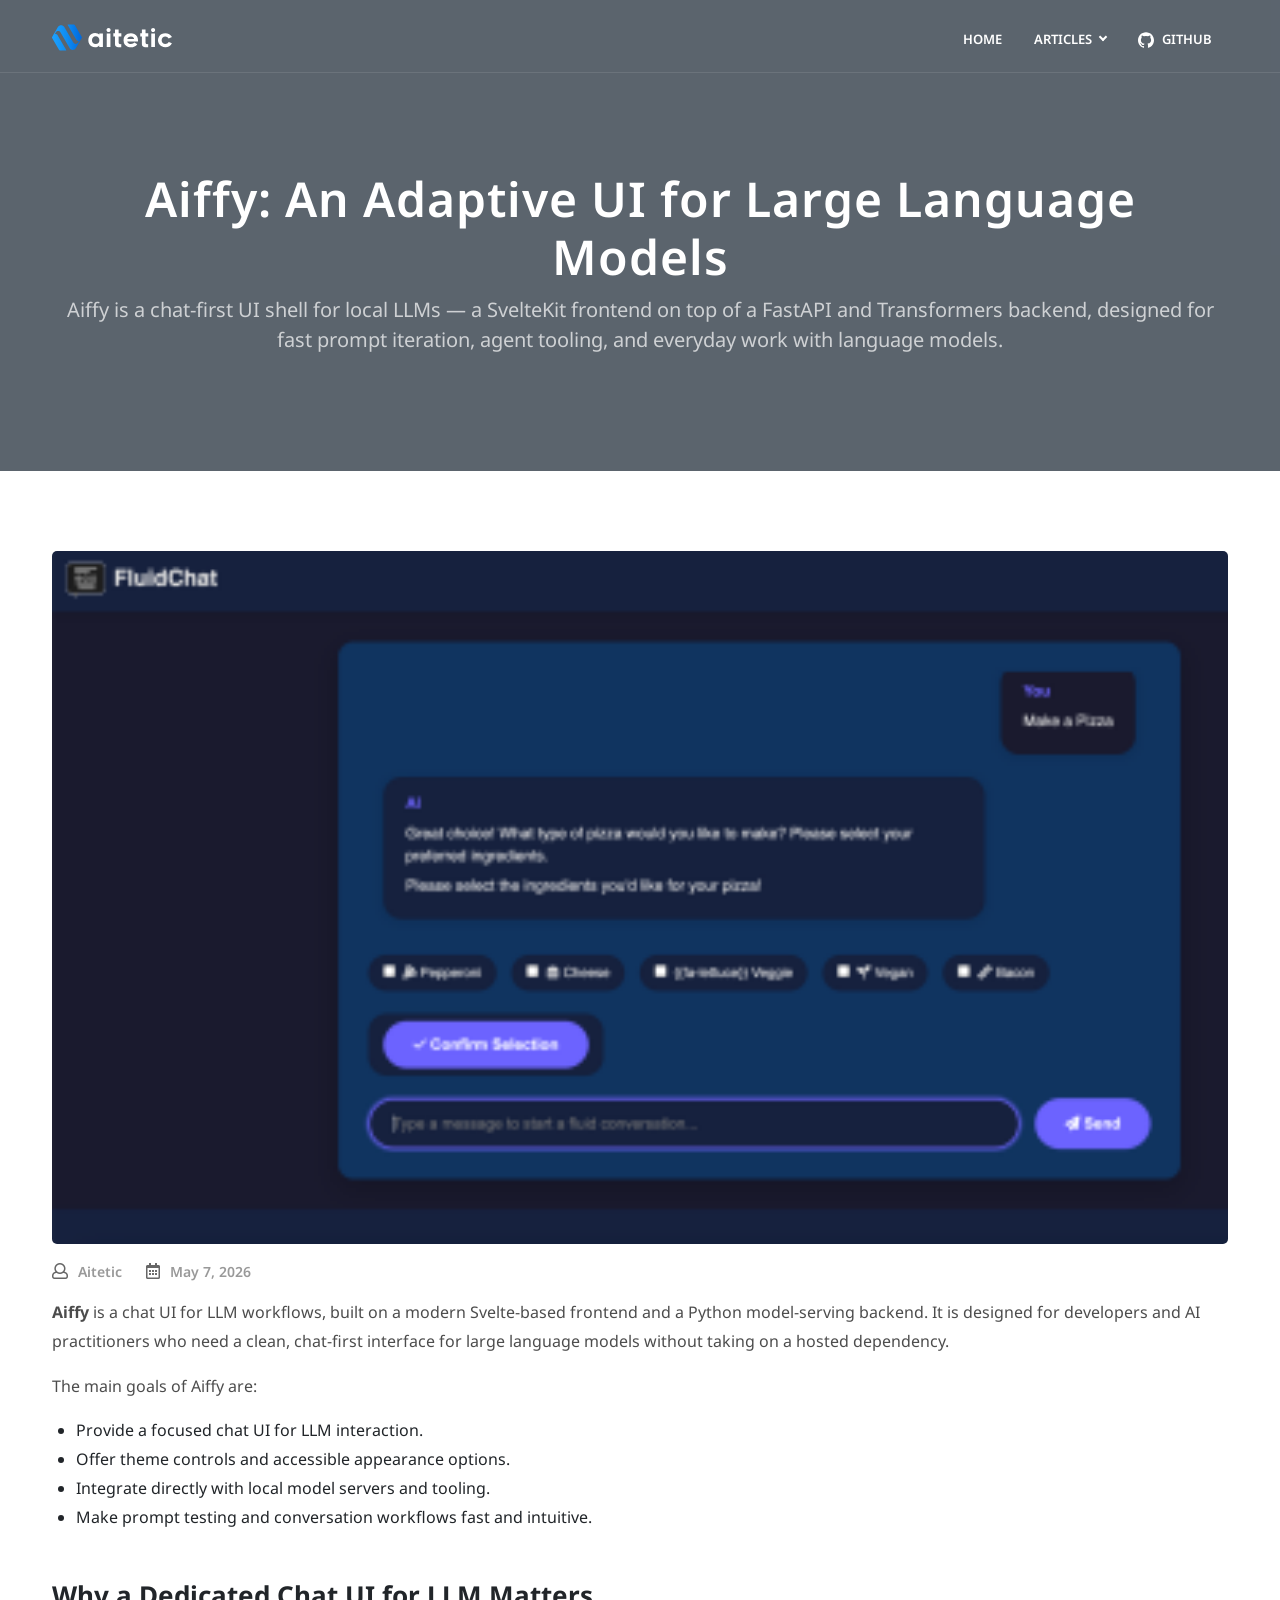
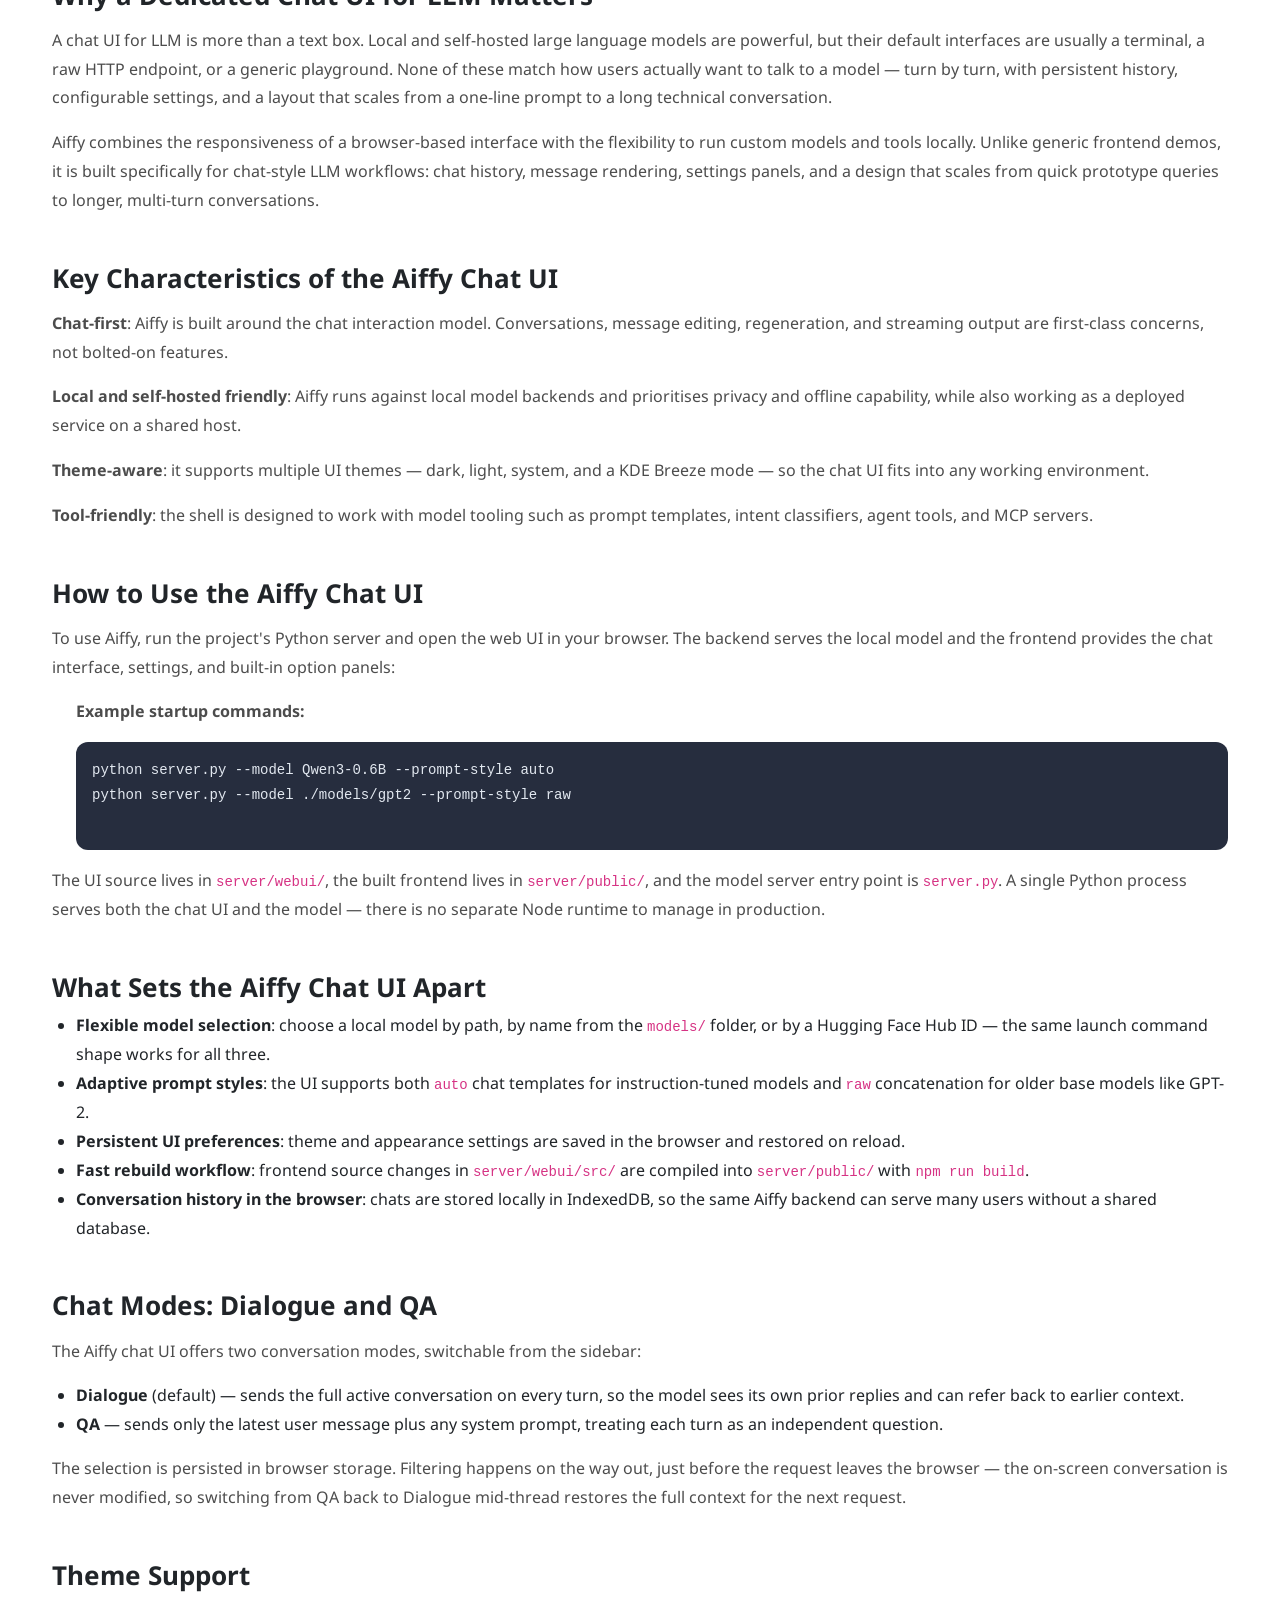
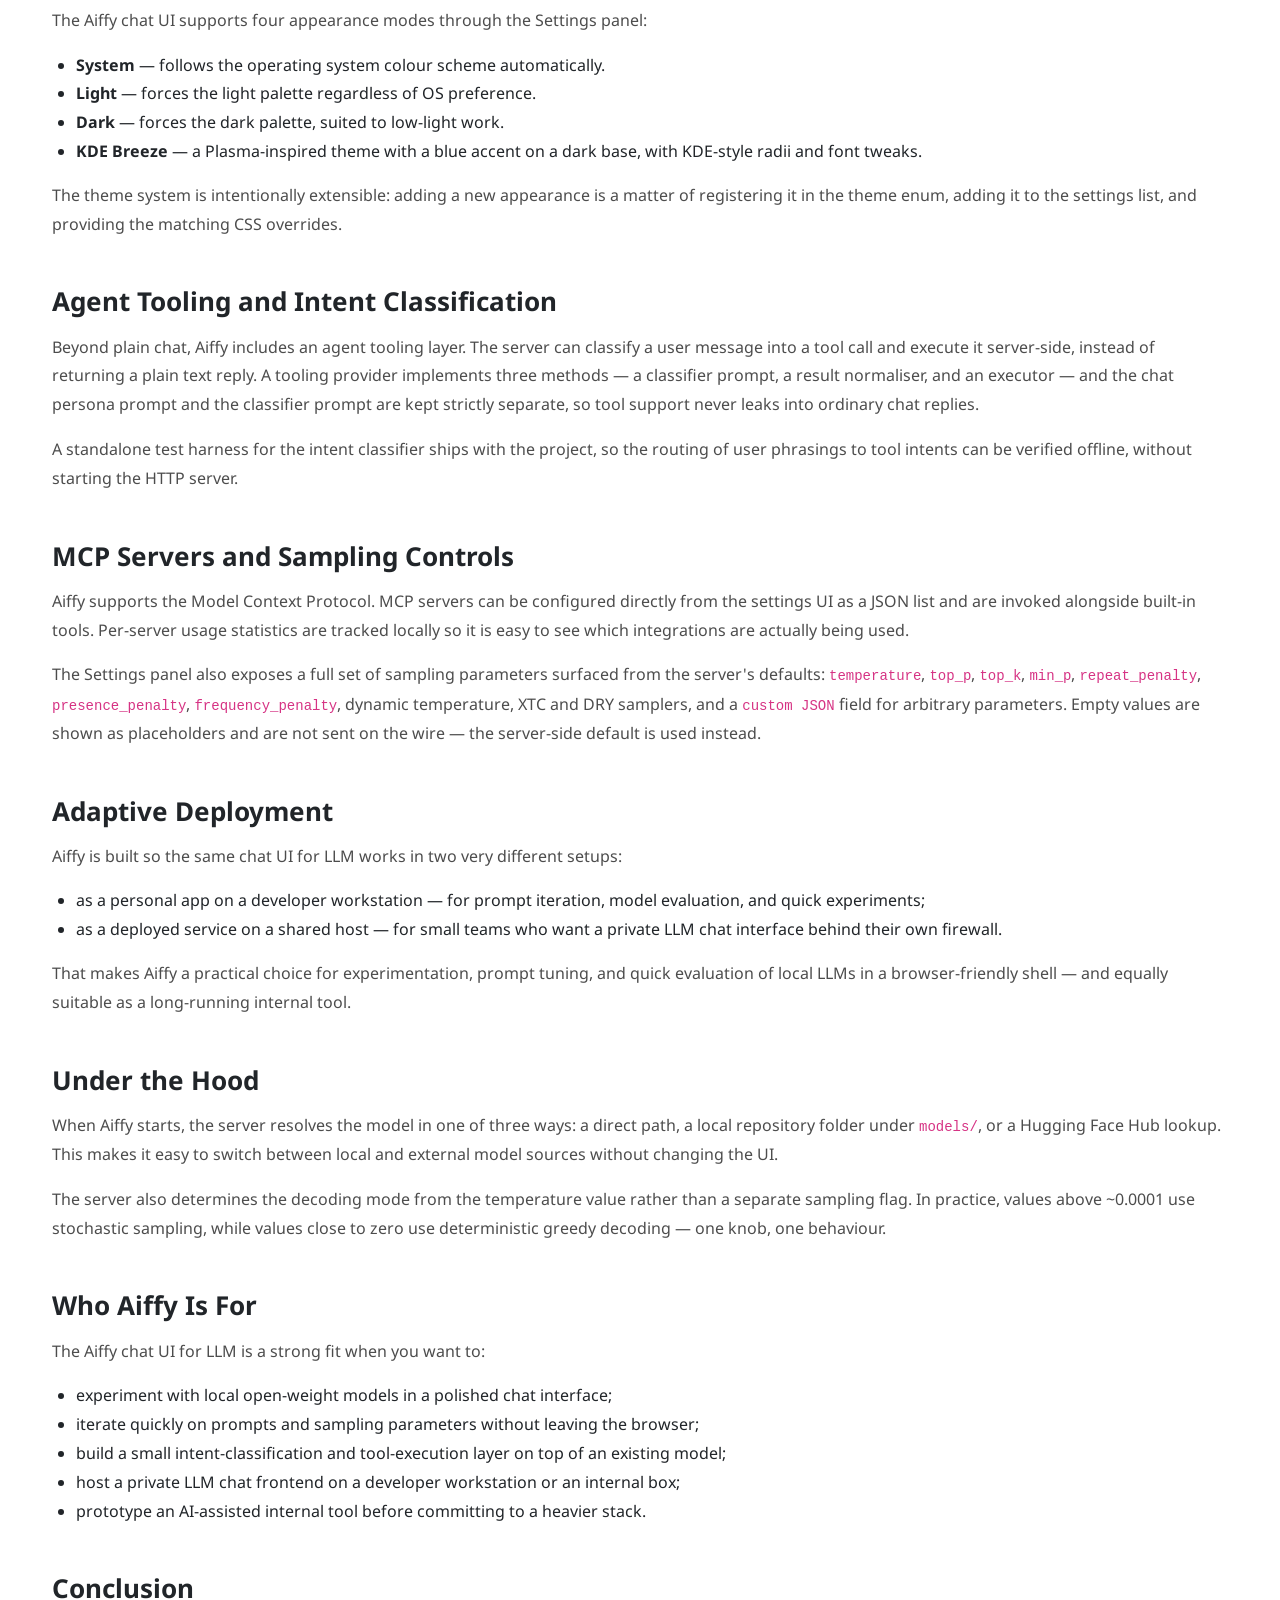
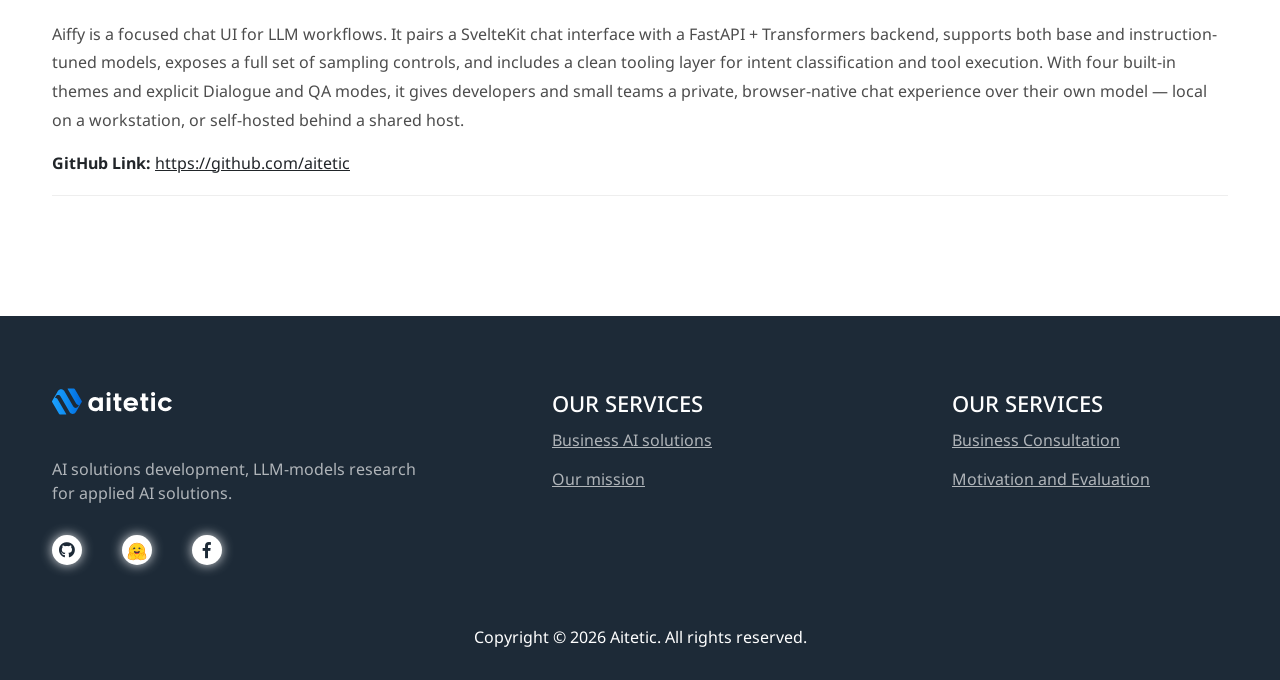
==== aiffy-chat-ui-for-llm.html @ 7050180c "aiffy-chat-ui-for-llm bulk update for initial commit" ====
<!DOCTYPE html>
<html lang="en">
<head>

    <title>Aiffy: an adaptive UI for Large Language Models</title>
    <meta name="description" content="Aiffy is an adaptive UI shell for large language models — runs locally or as a deployed server, with a chat-first interface, multi-theme appearance, QA and Dialogue modes, agent tooling, and a FastAPI + Transformers backend.">

    <meta name="keywords" content="Aiffy, UI for LLMs, adaptive LLM UI, local LLM UI, self-hosted LLM UI, chat interface, open-source LLM UI, FastAPI LLM server, Transformers UI, agent tooling, MCP, KDE Breeze theme">

    <meta property="og:title" content="Aiffy: an adaptive UI for Large Language Models">
    <meta property="og:description" content="Aiffy is an adaptive UI shell for LLMs — runs locally on a workstation or as a deployed server, with a chat-first interface, agent tooling, multiple themes, QA / Dialogue modes, and a Python backend built on FastAPI and Transformers.">

    <meta name="google-site-verification" content="MCUg1m7fBbGFgcnHiz0u5Wgkmu6W4vbdClvsDqYg6J0" />

    <link rel="canonical" href="https://aitetic.com/aiffy-chat-ui-for-llm.html" />

    <meta charset="UTF-8">
    <link rel="shortcut icon" href="favicon.ico"/>
    <meta name="viewport" content="width=device-width, initial-scale=1, maximum-scale=1">

    <link rel="icon" href="img/logo/aitetic-logo-min.svg" type="image/svg+xml">

    <!-- Bootstrap-5.3.8 -->
    <link rel="stylesheet" type="text/css" href="assets/dist/css/bootstrap.min.css">
    <!-- Font-Awesome -->
    <link rel="stylesheet" type="text/css" href="css/fontawesome-all.css">
    <!-- Slider -->
    <link rel="stylesheet" type="text/css" href="css/swiper.min.css">
    <link rel="stylesheet" type="text/css" href="css/slider.css">
    <!--Navigation Menu CSS-->
    <link rel="stylesheet" type="text/css" href="css/navigation.css">

    <!-- Main Styles -->
    <link rel="stylesheet" type="text/css" href="css/default.css">
    <link rel="stylesheet" type="text/css" href="css/styles.css">

    <!-- Structured data: Article -->
    <script type="application/ld+json">
    {
      "@context": "https://schema.org",
      "@type": "TechArticle",
      "headline": "Aiffy: chat UI for LLM",
      "description": "Aiffy is a chat UI for LLM workflows — a polished, browser-based chat interface for local and self-hosted large language models, with theme controls, agent tooling, and a built-in FastAPI + Transformers backend.",
      "image": "https://aitetic.com/images/ui-for-llms-overview.png",
      "author": {
        "@type": "Organization",
        "name": "Aitetic",
        "url": "https://aitetic.com/"
      },
      "publisher": {
        "@type": "Organization",
        "name": "Aitetic",
        "logo": {
          "@type": "ImageObject",
          "url": "https://aitetic.com/img/logo/aitetic-logo.svg"
        }
      },
      "datePublished": "2026-05-07",
      "dateModified": "2026-05-07",
      "mainEntityOfPage": {
        "@type": "WebPage",
        "@id": "https://aitetic.com/aiffy-chat-ui-for-llm.html"
      },
      "keywords": "Aiffy, chat UI for LLM, LLM chat interface, UI for large language models, local LLM UI, self-hosted LLM UI"
    }
    </script>
</head>
<body>


<!-- Navbar START -->
<header id="nav-transparent">
    <div>
        <nav id="navigation4" class="container navigation">
            <div class="nav-header">
                <a class="nav-brand" href="/">
                    <img src="img/logo/aitetic-logo.svg" alt="Aitetic logo" class="main-logo" id="light_logo" title="aitetic">
                    <img src="img/logo/aitetic-logo-inversed.svg" alt="Aitetic logo" class="main-logo" id="main_logo" title="aitetic">
                </a>
                <div class="nav-toggle"></div>
            </div>
            <div class="nav-menus-wrapper">
                <ul class="nav-menu align-to-right">
                    <li><a href="/" class="nav-link">Home</a></li>
                    <li><a href="#">Articles</a>
                        <ul class="nav-dropdown">
                            <li><a href="/blog.html">ML Blog</a></li>
                        </ul>
                    </li>
                    <li><a href="https://github.com/aitetic" target="_blank" rel="noopener noreferrer">
                        <svg xmlns="http://www.w3.org/2000/svg" class="me-2 align-middle" viewBox="0 0 512 499.36" role="img" height="16" width="16" aria-label="GitHub icon">
                    	<path fill="currentColor" fill-rule="evenodd" d="M256 0C114.64 0 0 114.61 0 256c0 113.09 73.34 209 175.08 242.9 12.8 2.35 17.47-5.56 17.47-12.34 0-6.08-.22-22.18-.35-43.54-71.2 15.49-86.2-34.34-86.2-34.34-11.64-29.57-28.42-37.45-28.42-37.45-23.27-15.84 1.73-15.55 1.73-15.55 25.69 1.81 39.21 26.38 39.21 26.38 22.84 39.12 59.92 27.82 74.5 21.27 2.33-16.54 8.94-27.82 16.25-34.22-56.84-6.43-116.6-28.43-116.6-126.49 0-27.95 10-50.8 26.35-68.69-2.63-6.48-11.42-32.5 2.51-67.75 0 0 21.49-6.88 70.4 26.24a242.65 242.65 0 0 1 128.18 0c48.87-33.13 70.33-26.24 70.33-26.24 14 35.25 5.18 61.27 2.55 67.75 16.41 17.9 26.31 40.75 26.31 68.69 0 98.35-59.85 120-116.88 126.32 9.19 7.9 17.38 23.53 17.38 47.41 0 34.22-.31 61.83-.31 70.23 0 6.85 4.61 14.81 17.6 12.31C438.72 464.97 512 369.08 512 256.02 512 114.62 397.37 0 256 0z">
                      	</path>
                        </svg>GitHub</a></li>
                </ul>
            </div>
        </nav>
    </div>
</header>
<!-- Navbar END -->

<!-- Page Title START -->
<div class="page-title-section">
    <div class="black-overlay-70"></div>
    <div class="container">
        <h1>Aiffy: An Adaptive UI for Large Language Models</h1>
        <p>Aiffy is a chat-first UI shell for local LLMs — a SvelteKit frontend on top of a FastAPI and Transformers backend, designed for fast prompt iteration, agent tooling, and everyday work with language models.</p>
    </div>
</div>
<!-- Page Title END -->

<!-- Blog Post START -->
<div class="section-wrapper">
    <div class="container">

        <article class="blog-post pr-lg-4 pr-0">
            <img src="images/ui-for-llms-overview-small.png" alt="Aiffy chat UI for LLM — overview screenshot" class="mb-15">
            <ul class="blog-post-info ps-0">
                <li><i class="far fa-user"></i><span title="Aitetic">Aitetic</span></li>
                <li><i class="far fa-calendar-alt"></i><span>May 7, 2026</span></li>
            </ul>

            <p><strong>Aiffy</strong> is a chat UI for LLM workflows, built on a modern Svelte-based frontend and a Python model-serving backend. It is designed for developers and AI practitioners who need a clean, chat-first interface for large language models without taking on a hosted dependency.</p>

            <p>The main goals of Aiffy are:</p>
            <ul class="article-list">
                <li>Provide a focused chat UI for LLM interaction.</li>
                <li>Offer theme controls and accessible appearance options.</li>
                <li>Integrate directly with local model servers and tooling.</li>
                <li>Make prompt testing and conversation workflows fast and intuitive.</li>
            </ul>


            <h2 class="fw-bold mt-5" style="font-size: 26px;">Why a Dedicated Chat UI for LLM Matters</h2>

            <p>A chat UI for LLM is more than a text box. Local and self-hosted large language models are powerful, but their default interfaces are usually a terminal, a raw HTTP endpoint, or a generic playground. None of these match how users actually want to talk to a model — turn by turn, with persistent history, configurable settings, and a layout that scales from a one-line prompt to a long technical conversation.</p>

            <p>Aiffy combines the responsiveness of a browser-based interface with the flexibility to run custom models and tools locally. Unlike generic frontend demos, it is built specifically for chat-style LLM workflows: chat history, message rendering, settings panels, and a design that scales from quick prototype queries to longer, multi-turn conversations.</p>


            <h2 class="fw-bold mt-5" style="font-size: 26px;">Key Characteristics of the Aiffy Chat UI</h2>

            <p><strong>Chat-first</strong>: Aiffy is built around the chat interaction model. Conversations, message editing, regeneration, and streaming output are first-class concerns, not bolted-on features.</p>
            <p><strong>Local and self-hosted friendly</strong>: Aiffy runs against local model backends and prioritises privacy and offline capability, while also working as a deployed service on a shared host.</p>
            <p><strong>Theme-aware</strong>: it supports multiple UI themes — dark, light, system, and a KDE Breeze mode — so the chat UI fits into any working environment.</p>
            <p><strong>Tool-friendly</strong>: the shell is designed to work with model tooling such as prompt templates, intent classifiers, agent tools, and MCP servers.</p>


            <h2 class="fw-bold mt-5" style="font-size: 26px;">How to Use the Aiffy Chat UI</h2>

            <p>To use Aiffy, run the project's Python server and open the web UI in your browser. The backend serves the local model and the frontend provides the chat interface, settings, and built-in option panels:</p>

            <div class="article-list">
                <p class="fw-bold">Example startup commands:</p>
                <pre style="background: rgba(15,23,42,.9); padding: 1rem; border-radius: 12px; color: #e2e8f0; overflow-x:auto;">
python server.py --model Qwen3-0.6B --prompt-style auto
python server.py --model ./models/gpt2 --prompt-style raw
                </pre>
            </div>

            <p>The UI source lives in <code>server/webui/</code>, the built frontend lives in <code>server/public/</code>, and the model server entry point is <code>server.py</code>. A single Python process serves both the chat UI and the model — there is no separate Node runtime to manage in production.</p>


            <h2 class="fw-bold mt-5" style="font-size: 26px;">What Sets the Aiffy Chat UI Apart</h2>

            <ul class="article-list">
                <li><strong>Flexible model selection</strong>: choose a local model by path, by name from the <code>models/</code> folder, or by a Hugging Face Hub ID — the same launch command shape works for all three.</li>
                <li><strong>Adaptive prompt styles</strong>: the UI supports both <code>auto</code> chat templates for instruction-tuned models and <code>raw</code> concatenation for older base models like GPT-2.</li>
                <li><strong>Persistent UI preferences</strong>: theme and appearance settings are saved in the browser and restored on reload.</li>
                <li><strong>Fast rebuild workflow</strong>: frontend source changes in <code>server/webui/src/</code> are compiled into <code>server/public/</code> with <code>npm run build</code>.</li>
                <li><strong>Conversation history in the browser</strong>: chats are stored locally in IndexedDB, so the same Aiffy backend can serve many users without a shared database.</li>
            </ul>


            <h2 class="fw-bold mt-5" style="font-size: 26px;">Chat Modes: Dialogue and QA</h2>

            <p>The Aiffy chat UI offers two conversation modes, switchable from the sidebar:</p>

            <ul class="article-list">
                <li><strong>Dialogue</strong> (default) — sends the full active conversation on every turn, so the model sees its own prior replies and can refer back to earlier context.</li>
                <li><strong>QA</strong> — sends only the latest user message plus any system prompt, treating each turn as an independent question.</li>
            </ul>

            <p>The selection is persisted in browser storage. Filtering happens on the way out, just before the request leaves the browser — the on-screen conversation is never modified, so switching from QA back to Dialogue mid-thread restores the full context for the next request.</p>


            <h2 class="fw-bold mt-5" style="font-size: 26px;">Theme Support</h2>

            <p>The Aiffy chat UI supports four appearance modes through the Settings panel:</p>
            <ul class="article-list">
                <li><strong>System</strong> — follows the operating system colour scheme automatically.</li>
                <li><strong>Light</strong> — forces the light palette regardless of OS preference.</li>
                <li><strong>Dark</strong> — forces the dark palette, suited to low-light work.</li>
                <li><strong>KDE Breeze</strong> — a Plasma-inspired theme with a blue accent on a dark base, with KDE-style radii and font tweaks.</li>
            </ul>

            <p>The theme system is intentionally extensible: adding a new appearance is a matter of registering it in the theme enum, adding it to the settings list, and providing the matching CSS overrides.</p>


            <h2 class="fw-bold mt-5" style="font-size: 26px;">Agent Tooling and Intent Classification</h2>

            <p>Beyond plain chat, Aiffy includes an agent tooling layer. The server can classify a user message into a tool call and execute it server-side, instead of returning a plain text reply. A tooling provider implements three methods — a classifier prompt, a result normaliser, and an executor — and the chat persona prompt and the classifier prompt are kept strictly separate, so tool support never leaks into ordinary chat replies.</p>

            <p>A standalone test harness for the intent classifier ships with the project, so the routing of user phrasings to tool intents can be verified offline, without starting the HTTP server.</p>


            <h2 class="fw-bold mt-5" style="font-size: 26px;">MCP Servers and Sampling Controls</h2>

            <p>Aiffy supports the Model Context Protocol. MCP servers can be configured directly from the settings UI as a JSON list and are invoked alongside built-in tools. Per-server usage statistics are tracked locally so it is easy to see which integrations are actually being used.</p>

            <p>The Settings panel also exposes a full set of sampling parameters surfaced from the server's defaults: <code>temperature</code>, <code>top_p</code>, <code>top_k</code>, <code>min_p</code>, <code>repeat_penalty</code>, <code>presence_penalty</code>, <code>frequency_penalty</code>, dynamic temperature, XTC and DRY samplers, and a <code>custom JSON</code> field for arbitrary parameters. Empty values are shown as placeholders and are not sent on the wire — the server-side default is used instead.</p>


            <h2 class="fw-bold mt-5" style="font-size: 26px;">Adaptive Deployment</h2>

            <p>Aiffy is built so the same chat UI for LLM works in two very different setups:</p>

            <ul class="article-list">
                <li>as a personal app on a developer workstation — for prompt iteration, model evaluation, and quick experiments;</li>
                <li>as a deployed service on a shared host — for small teams who want a private LLM chat interface behind their own firewall.</li>
            </ul>

            <p>That makes Aiffy a practical choice for experimentation, prompt tuning, and quick evaluation of local LLMs in a browser-friendly shell — and equally suitable as a long-running internal tool.</p>


            <h2 class="fw-bold mt-5" style="font-size: 26px;">Under the Hood</h2>

            <p>When Aiffy starts, the server resolves the model in one of three ways: a direct path, a local repository folder under <code>models/</code>, or a Hugging Face Hub lookup. This makes it easy to switch between local and external model sources without changing the UI.</p>

            <p>The server also determines the decoding mode from the temperature value rather than a separate sampling flag. In practice, values above ~0.0001 use stochastic sampling, while values close to zero use deterministic greedy decoding — one knob, one behaviour.</p>


            <h2 class="fw-bold mt-5" style="font-size: 26px;">Who Aiffy Is For</h2>

            <p>The Aiffy chat UI for LLM is a strong fit when you want to:</p>

            <ul class="article-list">
                <li>experiment with local open-weight models in a polished chat interface;</li>
                <li>iterate quickly on prompts and sampling parameters without leaving the browser;</li>
                <li>build a small intent-classification and tool-execution layer on top of an existing model;</li>
                <li>host a private LLM chat frontend on a developer workstation or an internal box;</li>
                <li>prototype an AI-assisted internal tool before committing to a heavier stack.</li>
            </ul>


            <h2 class="fw-bold mt-5" style="font-size: 26px;">Conclusion</h2>

            <p>Aiffy is a focused chat UI for LLM workflows. It pairs a SvelteKit chat interface with a FastAPI + Transformers backend, supports both base and instruction-tuned models, exposes a full set of sampling controls, and includes a clean tooling layer for intent classification and tool execution. With four built-in themes and explicit Dialogue and QA modes, it gives developers and small teams a private, browser-native chat experience over their own model — local on a workstation, or self-hosted behind a shared host.</p>

            <strong>GitHub Link:</strong> <a class="text-inherit" href="https://github.com/aitetic" target="_blank" rel="noopener noreferrer">https://github.com/aitetic</a>

        </article>
    </div>
</div>
<!-- Blog Post END -->

<!-- Footer START -->
<footer id="footer">
    <div class="container">
        <div class="row">
            <div class="col-sm-12 col-md-4 foot-col-1">
                <img src="img/logo/aitetic-logo.svg" alt="Aitetic logo" style="width: 120px; height: auto;" title="aitetic">
                <p class="s-mrt-40">AI solutions development, LLM-models research for applied AI solutions.</p>
                <ul class="social-footer">
                    <li class="shadow">
                        <a href="https://github.com/aitetic" target="_blank" rel="noopener noreferrer">
                            <i class="fab fa-github iconhover" title="aitetic github"></i>
                        </a>
                    </li>
                    <li class="shadow">
                        <a href="https://huggingface.co/aitetic" target="_blank" rel="noopener noreferrer" title="aitetic HuggingFace">
                            <img src="img/content/huggingface_logo-noborder.svg" class="iconhover" alt="Hugging Face" width="20" height="20">
                        </a>
                    </li>
                    <li class="shadow">
                        <a href="https://www.facebook.com/aitetic" target="_blank" rel="noopener noreferrer">
                            <i class="fab fa-facebook-f iconhover" title="aitetic Facebook"></i>
                        </a>
                    </li>
                </ul>
            </div>
            <div class="col-sm-6 col-md-4 col-lg-3 offset-lg-1 foot-col-2 footer-col-clone">
                <h3>OUR SERVICES</h3>
                <ul class="px-0">
                    <li><a href="#">Business AI solutions</a>
                    </li>
                    <li><a href="#">Our mission</a>
                    </li>
                </ul>
            </div>
            <div class="col-sm-6 col-md-4 col-lg-3 offset-lg-1 foot-col-3 footer-col-clone">
                <h3>OUR SERVICES</h3>
                <ul class="px-0">
                    <li><a href="#">Business Consultation</a>
                    </li>
                    <li><a href="#">Motivation and Evaluation</a>
                    </li>
                </ul>
            </div>
            <div class="col-sm-12 foot-bottom">
              <p>Copyright &copy;
                <script>document.write(new Date().getFullYear());</script> Aitetic. All rights reserved.
              </p>
            </div>
        </div>
    </div>
</footer>
<!-- Footer END -->

<!-- Jquery -->
<script src="./js/jquery.min.js"></script>
<!-- Bootstrap -->
<script src="./js/bootstrap.min.js"></script>
<!-- Navbar JS -->
<script src="./js/navigation.js"></script>
<script src="./js/navigation.fixed.js"></script>
<!-- Main JS -->
<script src="./js/main.js"></script>
</body>
</html>
---- css/slider.css ----
/*
  Project Name : RedBiz
  Author Company : SpecThemes
  Project Date: 24 Feb, 2018
  Template Developer: vsafaryan50@gmail.com
*/


/*-----------------------------------------
  Slider Container Options
-------------------------------------------*/
@media screen and (max-width:767px) {
    .swiper-main-slider {
      padding-top: 70px;
    }
}

.swiper-container {
  width: 100%;
  height: 100vh;
}
@media screen and (max-width:767px) {
  .swiper-container {
    height: auto;
  }
}
.swiper-slide {
  text-align: center;
  font-size: 18px;
  background: transparent;
  background-position: center;
  background-size: cover;
  /* Center slide text vertically */
  display: -webkit-box;
  display: -ms-flexbox;
  display: -webkit-flex;
  display: flex;
  -webkit-box-pack: center;
  -ms-flex-pack: center;
  -webkit-justify-content: center;
  justify-content: center;
  -webkit-box-align: center;
  -ms-flex-align: center;
  -webkit-align-items: center;
  align-items: center;
}



/*-----------------------------------------
  Slider Control Buttons, Paginations
-------------------------------------------*/
.swiper-button-next{
  background-repeat: no-repeat;
  background-position: center;
  background-image:url("data:image/svg+xml;charset=utf-8,%3Csvg%20xmlns%3D'http%3A%2F%2Fwww.w3.org%2F2000%2Fsvg'%20viewBox%3D'0%200%2027%2044'%3E%3Cpath%20d%3D'M27%2C22L27%2C22L5%2C44l-2.1-2.1L22.8%2C22L2.9%2C2.1L5%2C0L27%2C22L27%2C22z'%20fill%3D'%23ffffff'%2F%3E%3C%2Fsvg%3E");
}
.swiper-button-prev{
  background-repeat: no-repeat;
  background-position: center;  
  background-image:url("data:image/svg+xml;charset=utf-8,%3Csvg%20xmlns%3D'http%3A%2F%2Fwww.w3.org%2F2000%2Fsvg'%20viewBox%3D'0%200%2027%2044'%3E%3Cpath%20d%3D'M0%2C22L22%2C0l2.1%2C2.1L4.2%2C22l19.9%2C19.9L22%2C44L0%2C22L0%2C22L0%2C22z'%20fill%3D'%23ffffff'%2F%3E%3C%2Fsvg%3E");
}
.swiper-pagination-bullet-active{
  background: #fff;
}


/*-----------------------------------------
  Overlays For Slides
-------------------------------------------*/
.light-overlay {
  position: absolute;
  top: 0;
  left: 0;
  width: 100%;
  height: 100%;
  background-color: #000;
  opacity: 0.5; 
}

.medium-overlay {
  position: absolute;
  top: 0;
  left: 0;
  width: 100%;
  height: 100%;
  background-color: #000;
  opacity: 0.6; 
  z-index: -1;
}

.dark-overlay {
  position: absolute;
  top: 0;
  left: 0;
  width: 100%;
  height: 100%;
  background-color: #000;
  opacity: 0.7;
  z-index: -1;
}



/*-----------------------------------------
  Slider Content Captions
-------------------------------------------*/
.slider-content{
  position: relative;
  -webkit-animation-delay: 0.5s;
  animation-delay: 0.5s;
  z-index: 2;
}
@media screen and (max-width:767px) {
  .slider-content{
    padding: 70px 30px;
  }
}
.slider-content h2{
  font-size: 65px;
  color: #fff;
  line-height: 1.2;
  font-weight: 600;
}
.slider-content h6{
  font-size: 22px;
  color: #fff;
  line-height: 1.4;
  font-weight: 500;
  opacity: 0.7;
}

@media screen and (max-width:991px) {
  .slider-content h2{
    font-size: 28px;
    color: #fff;
    line-height: 1.4;
    font-weight: 600;
  }
}

@media screen and (max-width:767px) {
  .slider-content h2{
    font-size: 25px;
    color: #fff;
    line-height: 1.4;
    font-weight: 600;
  }
}

.slider-content h3{
  font-size: 45px;
  color: #fff;
  line-height: 1.4;
  font-weight: 600;
}

.slider-content p{
  font-size: 18px;
  color: rgba(255, 255, 255, .7);
  line-height: 1.9;
  font-weight: 400;
  max-width: 100%;
  margin-top: 10px;
  word-wrap: break-word;
}
@media screen and (max-width:767px) {
  .slider-content p{ 
    width: auto;
  }
}



/*-----------------------------------------
  Slider Parallax
-------------------------------------------*/
.parallax-bg {
  position: absolute;
  left: 0;
  top: 0;
  width: 130%;
  height: 100%;
  -webkit-background-size: cover;
  background-size: cover;
  background-position: center;
}




/*-----------------------------------------
Revolution Slider Styles
-------------------------------------------*/
.rev-slider-content{
  z-index: 19 !important;
  white-space: nowrap; 
  font-size: 90px; 
  line-height: 90px; 
  font-weight: 500; 
  color: #ffffff !important; 
}

.revolution-btn{
  z-index: 21 !important; 
  white-space: nowrap; 
  font-size: 18px; 
  line-height: 60px; 
  font-weight: 500; 
  color: rgba(255,255,255,1); 
  letter-spacing: 1px;
  border-color:rgba(0,0,0,1);
  border-radius:30px 30px 30px 30px;
  outline:none;
  box-shadow:none;
  box-sizing:border-box;
  -moz-box-sizing:border-box;
  -webkit-box-sizing:border-box;
  cursor:pointer;
  text-decoration: none;
  -webkit-transition-duration: .3s;
  transition-duration: .3s;
}

.tp-bannertimer{
  height: 5px; 
  background: #000;
  opacity: .5;
}

.revolution-btn-2{
  z-index: 20 !important; 
  min-width: 480px; 
  max-width: 480px; 
  white-space: normal; 
  font-size: 25px; 
  line-height: 35px; 
  font-weight: 400; 
  color: #ffffff; 
  letter-spacing: 0px;
}

.tp-bullet {
    width: 10px;
    height: 10px;
    border-radius: 50%;
    position: absolute;
    background: rgba(255,255,255,.3);
    cursor: pointer;
}




/*-----------------------------------------
Main Image Section Styles
-------------------------------------------*/
.main-image-section{
  width: 100%;
  position: relative;
  background-size: cover;
  background-repeat: no-repeat;
  background-position: 50% 50%;
  padding: 90px 0px 90px 0px;   
  min-height: 85%;  
  /* Center slide text vertically */
  display: -webkit-box;
  display: -ms-flexbox;
  display: -webkit-flex;
  display: flex;
  -webkit-box-pack: center;
  -ms-flex-pack: center;
  -webkit-justify-content: center;
  justify-content: center;
  -webkit-box-align: center;
  -ms-flex-align: center;
  -webkit-align-items: center;
  align-items: center;  
}

.main-image-content{
  margin: 0 auto;
  position: relative;
  overflow: hidden;
  list-style: none;
  padding: 0;
  z-index: 1; 
}


.main-image-content h2{
  font-size: 50px;
  color: #fff;
  line-height: 1.4;
  font-weight: 600;
}

@media screen and (max-width:767px) {
  .main-image-content h2{
    font-size: 25px;
    color: #fff;
    line-height: 1.4;
    font-weight: 600;
  }
}

.main-image-content h3{
  font-size: 45px;
  color: #fff;
  line-height: 1.4;
  font-weight: 600;
}

.main-image-content p{
  font-size: 15px;
  color: rgba(255, 255, 255, .7);
  line-height: 1.9;
  font-weight: 400;
  max-width: 100%;
  margin-top: 10px;
  word-wrap: break-word;
}
@media screen and (max-width:767px) {
  .main-image-content p{ 
    width: auto;
  }
}


/*-----------------------------------------
Article List Styles
-------------------------------------------*/
.article-list {
    list-style-type: disc;
    padding-left: 1.5rem;
    line-height: 1.8;
}

.article-list li::marker {
    font-weight: 700;
}
---- css/navigation.css ----
/*--------------------
  Classic Navbar
----------------------*/
.navigation {
  width: 100%;
  height: 72px;
  display: table;
  position: relative;
  font-family: inherit;
  background-color: #fff;
  padding-top: 0;
}

.navigation-fixed-wrapper{
  background-color: #fff;
  border-bottom: 1px solid #eee;
  box-shadow: 0 0 65px rgba(0,0,0,.09);
  z-index: 2;
  position: relative;
}

@media (max-width: 991px) {
  .navigation {
    padding: 15px 0px;
    /*
    padding: 12px 0px;
    */
  }
}

.navigation * {
  box-sizing: border-box;
  -webkit-tap-highlight-color: transparent;
}

.navigation-portrait {
  height: 48px;
}

.navigation-fixed-wrapper {
  width: 100%;
  left: 0;
  z-index: 19998;
  /*will-change: opacity;*/
}

.navigation-fixed-wrapper.fixed {
  position: fixed !important;
  -webkit-animation: fade .50s;
  animation: fade .50s;
}

@keyframes fade {
  from {
    opacity: 0.999;
  }
  to {
    opacity: 1;
  }
}

.navigation-fixed-wrapper .navigation {
  margin-right: auto;
  margin-left: auto;
}

.navigation-fixed-placeholder {
  width: 100%;
  display: none;
}

.navigation-fixed-placeholder.navigation-fixed-placeholder.visible {
  display: block;
}

.navigation-hidden {
  width: 0 !important;
  height: 0 !important;
  margin: 0 !important;
  padding: 0 !important;
  position: absolute;
  top: -9999px;
}

.align-to-right {
  float: right;
}

.nav-header {
  float: left;
}

.nav-header-center{
  float: none;
  text-align: center;
  display: block;
}

.navigation-hidden .nav-header {
  display: none;
}

.nav-brand {
  line-height: 70px;
  padding: 0px 15px 0px 0px;
  color: #70798b;
  font-size: 24px;
  text-decoration: none !important;
}

@media (max-width: 991px) {
  .nav-brand {
    padding: 0px 15px;
  }
}

.nav-brand:hover, .nav-brand:focus {
  color: #70798b;
}

.navigation-portrait .nav-brand {
  font-size: 18px;
  line-height: 48px;
}

.nav-logo > img {
  height: 48px;
  margin: 11px auto;
  padding: 0 15px;
  float: left;
}

.nav-logo:focus > img {
  outline: initial;
}

.navigation-portrait .nav-logo > img {
  height: 36px;
  margin: 6px auto 6px 15px;
  padding: 0;
}

.nav-toggle {
  width: 30px;
  height: 30px;
  padding: 6px 2px 0;
  position: absolute;
  top: 50%;
  margin-top: -14px;
  right: 15px;
  display: none;
  cursor: pointer;
}

.nav-toggle:before {
  content: "";
  position: absolute;
  width: 24px;
  height: 2px;
  background-color: #70798b;
  border-radius: 10px;
  box-shadow: 0 0.5em 0 0 #70798b, 0 1em 0 0 #70798b;
}

.navigation-portrait .nav-toggle {
  display: block;
}

.navigation-portrait .nav-menus-wrapper {
  width: 320px;
  height: 100%;
  top: 0;
  left: -400px;
  position: fixed;
  background-color: #ffffff;
  z-index: 999999;
  overflow-y: auto;
  -webkit-overflow-scrolling: touch;
  -webkit-transition-duration: .8s;
  transition-duration: .8s;
  -webkit-transition-timing-function: ease;
  transition-timing-function: ease;
}

.navigation-portrait .nav-menus-wrapper.nav-menus-wrapper-right {
  left: auto;
  right: -400px;
}

.navigation-portrait .nav-menus-wrapper.nav-menus-wrapper-open {
  left: 0;
}

.navigation-portrait .nav-menus-wrapper.nav-menus-wrapper-right.nav-menus-wrapper-open {
  left: auto;
  right: 0;
}

.nav-menus-wrapper-close-button {
  width: 30px;
  height: 40px;
  margin: 10px 7px;
  display: none;
  float: right;
  color: #70798b;
  font-size: 26px;
  cursor: pointer;
}

.navigation-portrait .nav-menus-wrapper-close-button {
  display: block;
}

.nav-menu {
  margin: 0;
  padding: 0;
  list-style: none;
  line-height: normal;
  font-size: 0;
}

.navigation-portrait .nav-menu {
  width: 100%;
}

.nav-menu.nav-menu-centered {
  text-align: center;
}

.nav-menu.nav-menu-centered > li {
  float: none;
}

.nav-menu > li {
  display: inline-block;
  float: left;
  text-align: left;
}

.navigation-portrait .nav-menu > li {
  width: 100%;
  position: relative;
  border-top: solid 1px #f7f7f7;
}

.navigation-portrait .nav-menu > li:last-child {
  border-bottom: solid 1px #f0f0f0;
}

.nav-menu + .nav-menu > li:first-child {
  border-top: none;
}

.nav-menu > li > a {
  height: 72px;
  padding: 28px 16px 0px 16px;
  display: inline-block;
  position: relative;
  text-decoration: none;
  font-size: 13px;
  font-weight: 600;
  text-transform: uppercase;
  color: #222;
  -webkit-transition: color 0.3s, background 0.3s;
  transition: color 0.3s, background 0.3s;
}

.navigation-portrait .nav-menu > li > a {
  width: 100%;
  height: auto;
  padding: 12px 15px 12px 26px;
}

.nav-menu > li > a > i,
.nav-menu > li > a > [class*="ion-"] {
  width: 18px;
  height: 16px;
  line-height: 16px;
  -webkit-transform: scale(1.4);
  -ms-transform: scale(1.4);
  transform: scale(1.4);
}

.nav-menu > li > a > [class*="ion-"] {
  width: 16px;
  display: inline-block;
  -webkit-transform: scale(1.8);
  -ms-transform: scale(1.8);
  transform: scale(1.8);
}

.navigation-portrait .nav-menu.nav-menu-social {
  width: 100%;
  text-align: center;
}

.nav-menu.nav-menu-social > li {
  text-align: center;
  float: none;
  border: none !important;
}

.navigation-portrait .nav-menu.nav-menu-social > li {
  width: auto;
}

.nav-menu.nav-menu-social > li > a > [class*="ion-"] {
  font-size: 12px;
}

.nav-menu.nav-menu-social > li > a > .fa {
  font-size: 14px;
}

.navigation-portrait .nav-menu.nav-menu-social > li > a {
  padding: 15px;
}

.submenu-indicator {
  margin-left: 8px;
  margin-top: 4px;
  float: right;
  -webkit-transition: all 0.3s;
  transition: all 0.3s;
}

.navigation-portrait .submenu-indicator {
  width: 54px;
  height: 44px;
  margin-top: 0;
  position: absolute;
  top: 0;
  right: 0;
  text-align: center;
  z-index: 20000;
}

.submenu-indicator-chevron {
  height: 6px;
  width: 6px;
  display: block;
  border-style: solid;
  border-width: 0 2px 2px 0;
  border-color: transparent #70798b #70798b transparent;
  -webkit-transform: rotate(45deg);
  -ms-transform: rotate(45deg);
  transform: rotate(45deg);
  -webkit-transition: border 0.3s;
  transition: border 0.3s;
}

.navigation-portrait .submenu-indicator-chevron {
  position: absolute;
  top: 18px;
  left: 24px;
}

.navigation-portrait .submenu-indicator.submenu-indicator-up {
  -webkit-transform: rotate(-180deg);
  -ms-transform: rotate(-180deg);
  transform: rotate(-180deg);
}

.nav-overlay-panel {
  width: 100%;
  height: 100%;
  top: 0;
  left: 0;
  position: fixed;
  display: none;
  z-index: 99999;
}

.no-scroll {
  touch-action: none;
  overflow-x: hidden;
}

/* SEARCH PANEL */
.nav-search {
  height: 70px;
  float: right;
  z-index: 19998;
}

.navigation-portrait .nav-search {
  height: 48px;
  padding: 0 10px;
  margin-right: 52px;
}

.navigation-hidden .nav-search {
  display: none;
}

.nav-search-button {
  width: 40px;
  height: 70px;
  line-height: 70px;
  text-align: center;
  cursor: pointer;
  background-color: transparent;
  margin-top: 3px;
}

/*Extra Class*/
.nav-search-button i{
  font-size: 15px;
  font-weight: 600;
}
@media (max-width: 991px) {
  .nav-search-button{
    margin-top: 0px;
    width: 25px !important;
    height: 50px;
    padding-top: 3px;
  }
  .nav-search-button i{
    font-size: 17px;
    font-weight: 600;
  }

  .nav-search-inner input{
    margin-top: 15px !important;
  }
  .nav-search-close-button{
    top: 25px !important;
  }
}

.navigation-portrait .nav-search-button {
  width: 50px;
  height: 48px;
  line-height: 46px;
  font-size: 22px;
}

.nav-search-icon {
  width: 14px;
  height: 14px;
  margin: 2px 8px 8px 4px;
  display: inline-block;
  vertical-align: middle;
  position: relative;
  color: #70798b;
  text-align: left;
  text-indent: -9999px;
  border: 2px solid;
  border-radius: 50%;
  -webkit-transform: rotate(-45deg);
  -ms-transform: rotate(-45deg);
  transform: rotate(-45deg);
  -webkit-transition: color 0.3s;
  transition: color 0.3s;
}

.nav-search-icon:after, .nav-search-icon:before {
  content: '';
  pointer-events: none;
}

.nav-search-icon:before {
  width: 2px;
  height: 11px;
  top: 11px;
  position: absolute;
  left: 50%;
  border-radius: 0 0 1px 1px;
  box-shadow: inset 0 0 0 32px;
  -webkit-transform: translateX(-50%);
  -ms-transform: translateX(-50%);
  transform: translateX(-50%);
}

.nav-search > form {
  width: 100%;
  height: 100%;
  padding: 0 auto;
  display: none;
  position: absolute;
  left: 0;
  top: 0;
  background-color: #ffffff;
  z-index: 99;
}

.nav-search-inner {
  width: 70%;
  height: 85px;
  margin: auto;
  display: table;
}

.navigation-portrait .nav-search-inner {
  height: 48px;
}

.nav-search-inner input[type=text],
.nav-search-inner input[type=search] {
  height: 85px;
  width: 100%;
  margin: 0;
  padding: 0 12px;
  font-size: 26px;
  text-align: center;
  color: #70798b;
  outline: none;
  line-height: 70px;
  border: none;
  background-color: transparent;
  -webkit-transition: all 0.3s;
  transition: all 0.3s;
}

.navigation-portrait .nav-search-inner input[type=text],
.navigation-portrait .nav-search-inner input[type=search] {
  height: 48px;
  font-size: 18px;
  line-height: 48px;
}

.nav-search-close-button {
  width: 28px;
  height: 28px;
  display: block;
  position: absolute;
  right: 20px;
  top: 30px;
  line-height: normal;
  color: #222;
  font-size: 20px;
  cursor: pointer;
  text-align: center;
  outline: none;
}

.navigation-portrait .nav-search-close-button {
  top: 10px;
  right: 14px;
}

.nav-button:hover, .nav-button:focus {
  color: #fff;
  text-decoration: none;
  opacity: 0.85;
}

.navigation-portrait .nav-button {
  width: calc(100% - 52px);
  margin: 17px 26px;
}

/* NAVIGATION TEXT */
.nav-text {
  margin: 25px 15px;
  display: inline-block;
  color: #70798b;
  font-size: 14px;
}

.navigation-portrait .nav-text {
  width: calc(100% - 52px);
  margin: 12px 26px 0;
}

.navigation-portrait .nav-text + ul {
  margin-top: 15px;
}

/* DROPDOWN EXTENSION */
.nav-dropdown {
  min-width: 200px;
  margin: 0;
  padding: 0;
  display: none;
  position: absolute;
  list-style: none;
  z-index: 98;
  white-space: nowrap;
  -webkit-box-shadow: 0 6px 50px rgba(0,0,0,.04);
  box-shadow: 0 6px 50px rgba(0,0,0,.04);
}

.nav-dropdown li a span {
  background: #0067da;
  border-radius: 5px;
  font-size: 11px;
  line-height: 1.5;
  color: #fff;
  padding: 0 5px 3px 5px;
  margin-left: 10px;
}

.navigation-portrait .nav-dropdown {
  width: 100%;
  position: static;
  left: 0;
}

.nav-dropdown .nav-dropdown {
  left: 100%;
}

.nav-menu > li > .nav-dropdown {
  /*border: solid 1px #f0f0f0;*/
}

.nav-dropdown > li {
  width: 100%;
  float: left;
  clear: both;
  position: relative;
  text-align: left;
}

.nav-dropdown > li > a {
  width: 100%;
  padding: 11px 20px;
  display: inline-block;
  text-decoration: none;
  float: left;
  font-size: 14px;
  font-weight: 500;
  color: #70798b;
  background-color: #f8f8f8;
  -webkit-transition: color 0.3s, background 0.3s;
  transition: color 0.3s, background 0.3s;
}

.nav-dropdown.nav-dropdown-left {
  right: 0;
}

.nav-dropdown > li > .nav-dropdown-left {
  left: auto;
  right: 100%;
}

.navigation-landscape .nav-dropdown.nav-dropdown-left > li > a {
  text-align: right;
}

.navigation-portrait .nav-dropdown > li > a {
  padding: 12px 20px 12px 30px;
}

.navigation-portrait .nav-dropdown > li > ul > li > a {
  padding-left: 50px;
}

.navigation-portrait .nav-dropdown > li > ul > li > ul > li > a {
  padding-left: 70px;
}

.navigation-portrait .nav-dropdown > li > ul > li > ul > li > ul > li > a {
  padding-left: 90px;
}

.navigation-portrait .nav-dropdown > li > ul > li > ul > li > ul > li > ul > li > a {
  padding-left: 110px;
}

.nav-dropdown .submenu-indicator {
  right: 15px;
  top: 16px;
  position: absolute;
}

.navigation-portrait .nav-dropdown .submenu-indicator {
  right: 0;
  top: 0;
}

.nav-dropdown .submenu-indicator .submenu-indicator-chevron {
  -webkit-transform: rotate(-45deg);
  -ms-transform: rotate(-45deg);
  transform: rotate(-45deg);
}

.navigation-portrait .nav-dropdown .submenu-indicator .submenu-indicator-chevron {
  -webkit-transform: rotate(45deg);
  -ms-transform: rotate(45deg);
  transform: rotate(45deg);
}

.navigation-landscape .nav-dropdown.nav-dropdown-left .submenu-indicator {
  left: 10px;
}

.navigation-landscape .nav-dropdown.nav-dropdown-left .submenu-indicator .submenu-indicator-chevron {
  -webkit-transform: rotate(135deg);
  -ms-transform: rotate(135deg);
  transform: rotate(135deg);
}

/* HORIZONTAL DROPDOWN EXTENSION */
.nav-dropdown-horizontal {
  width: 100%;
  left: 0;
  background-color: #fdfdfd;
  border-top: solid 1px #f0f0f0;
}

.nav-dropdown-horizontal .nav-dropdown-horizontal {
  width: 100%;
  top: 100%;
  left: 0;
}

.navigation-portrait .nav-dropdown-horizontal .nav-dropdown-horizontal {
  border-top: none;
}

.nav-dropdown-horizontal > li {
  width: auto;
  clear: none;
  position: static;
}

.navigation-portrait .nav-dropdown-horizontal > li {
  width: 100%;
}

.nav-dropdown-horizontal > li > a {
  position: relative;
}

.nav-dropdown-horizontal .submenu-indicator {
  height: 18px;
  top: 11px;
  -webkit-transform: rotate(90deg);
  -ms-transform: rotate(90deg);
  transform: rotate(90deg);
}

.navigation-portrait .nav-dropdown-horizontal .submenu-indicator {
  height: 42px;
  top: 0;
  -webkit-transform: rotate(0deg);
  -ms-transform: rotate(0deg);
  transform: rotate(0deg);
}

.navigation-portrait .nav-dropdown-horizontal .submenu-indicator.submenu-indicator-up {
  -webkit-transform: rotate(-180deg);
  -ms-transform: rotate(-180deg);
  transform: rotate(-180deg);
}

/* MEGAMENU EXTENSION */
.megamenu-panel {
  width: 100%;
  padding: 15px;
  display: none;
  position: absolute;
  font-size: 14px;
  z-index: 98;
  text-align: left;
  color: inherit;
  border-top: solid 1px #f7f7f7;
  -webkit-box-shadow: 0 6px 50px rgba(0,0,0,.04);
  box-shadow: 0 6px 50px rgba(0,0,0,.04);
  background-color: #fff;
}

.navigation-portrait .megamenu-panel {
  padding: 25px;
  position: static;
  display: block;
}

.megamenu-panel [class*="container"] {
  width: 100%;
}

.megamenu-panel [class*="container"] [class*="col-"] {
  padding: 0;
}

.megamenu-panel-half {
  width: 50%;
}

.megamenu-panel-quarter {
  width: 25%;
}

.navigation-portrait .megamenu-panel-half,
.navigation-portrait .megamenu-panel-quarter {
  width: 100%;
}

/* GRID */
.megamenu-panel-row {
  width: 100%;
}

.megamenu-panel-row:before, .megamenu-panel-row:after {
  display: table;
  content: "";
  line-height: 0;
}

.megamenu-panel-row:after {
  clear: both;
}

.megamenu-panel-row [class*="col-"] {
  display: block;
  min-height: 20px;
  float: left;
  margin-left: 3%;
}

.megamenu-panel-row [class*="col-"]:first-child {
  margin-left: 0;
}

.navigation-portrait .megamenu-panel-row [class*="col-"] {
  float: none;
  display: block;
  width: 100% !important;
  margin-left: 0;
  margin-top: 15px;
}

.navigation-portrait .megamenu-panel-row:first-child [class*="col-"]:first-child {
  margin-top: 0;
}

.megamenu-panel-row .col-1 {
  width: 5.583333333333%;
}

.megamenu-panel-row .col-2 {
  width: 14.166666666666%;
}

.megamenu-panel-row .col-3 {
  width: 22.75%;
}

.megamenu-panel-row .col-4 {
  width: 31.333333333333%;
}

.megamenu-panel-row .col-5 {
  width: 39.916666666667%;
}

.megamenu-panel-row .col-6 {
  width: 48.5%;
}

.megamenu-panel-row .col-7 {
  width: 57.083333333333%;
}

.megamenu-panel-row .col-8 {
  width: 65.666666666667%;
}

.megamenu-panel-row .col-9 {
  width: 74.25%;
}

.megamenu-panel-row .col-10 {
  width: 82.833333333334%;
}

.megamenu-panel-row .col-11 {
  width: 91.416666666667%;
}

.megamenu-panel-row .col-12 {
  width: 100%;
}

/* MEGAMENU TABS */
.megamenu-tabs {
  width: 100%;
  float: left;
  display: block;
}

.megamenu-tabs-nav {
  width: 20%;
  margin: 0;
  padding: 0;
  float: left;
  list-style: none;
}

.navigation-portrait .megamenu-tabs-nav {
  width: 100%;
}

.megamenu-tabs-nav > li > a {
  width: 100%;
  padding: 10px 16px;
  float: left;
  font-size: 13px;
  text-decoration: none;
  color: #70798b;
  border: solid 1px #eff0f2;
  outline: 0;
  background-color: #ffffff;
  -webkit-transition: background 0.3s;
  transition: background 0.3s;
}

.megamenu-tabs-nav > li.active a,
.megamenu-tabs-nav > li:hover a {
  background-color: #f5f5f5;
}

.megamenu-tabs-pane {
  width: 80%;
  min-height: 30px;
  padding: 20px;
  float: right;
  display: none;
  opacity: 0;
  font-size: 13px;
  color: #70798b;
  border: solid 1px #eff0f2;
  background-color: #ffffff;
  -webkit-transition: opacity 0.5s;
  transition: opacity 0.5s;
}

.megamenu-tabs-pane.active {
  display: block;
  opacity: 1;
}

.navigation-portrait .megamenu-tabs-pane {
  width: 100%;
}

/* MEGAMENU LIST */
.megamenu-lists {
  width: 100%;
  display: table;
}

/* The list */
.megamenu-list {
  width: 100%;
  margin: 0 0 15px;
  padding: 0;
  display: inline-block;
  float: left;
  list-style: none;
}

.megamenu-list:last-child {
  margin: 0;
  border: none;
}

.navigation-landscape .megamenu-list {
  margin: -15px 0;
  padding: 20px 0;
  border-right: solid 1px #f0f0f0;
}

.navigation-landscape .megamenu-list:last-child {
  border: none;
}

.megamenu-list > li > a {
  width: 100%;
  padding: 10px 15px;
  display: inline-block;
  color: #70798b;
  text-decoration: none;
  font-size: 12px;
  font-weight: 500;
  -webkit-transition: all 0.3s;
  transition: all 0.3s;
}

.megamenu-list > li.megamenu-list-title > a {
  font-size: 11px;
  font-weight: 700;
  text-transform: uppercase;
  opacity: 0.8;
  color: #222;
}

.megamenu-list > li.megamenu-list-title > a:hover {
  opacity: 1;
  background-color: transparent;
}

.navigation-landscape .list-col-2 {
  width: 50%;
}

.navigation-landscape .list-col-3 {
  width: 33%;
}

.navigation-landscape .list-col-4 {
  width: 25%;
}

/*--------------------
  Transparent Navbar
----------------------*/
@media (min-width: 991px) {
  #nav-transparent{
    height: 0px !important;
  }

  #nav-transparent .navigation{
    width: 100%;
    height: 72px;
    display: table;
    position: relative;
    font-family: inherit;
    background-color: transparent;
    padding-top: 0;
    -webkit-transition: all 0.3s ease;
    -moz-transition: all 0.3s ease;
    -o-transition: all 0.3s ease;
  }

  #nav-transparent .navigation-fixed-wrapper{
    background-color: transparent;
    border-bottom: 1px solid rgba(255, 255, 255, .1);
    box-shadow: none;
    -webkit-transition: all 0.3s ease;
    -moz-transition: all 0.3s ease;
    -o-transition: all 0.3s ease;
  }

  /*Nav Links*/
  #nav-transparent .nav-menu > li > a {
    padding: 30px 16px 0px 16px;
    display: inline-block;
    position: relative;
    text-decoration: none;
    font-size: 13px;
    font-weight: 600;
    color: #fff;
    -webkit-transition: color 0.3s, background 0.3s;
    transition: color 0.3s, background 0.3s;
  }

  #nav-transparent .navigation-portrait .nav-menu > li > a {
    width: 100%;
    height: auto;
    padding: 12px 15px 12px 26px;
  }

  #nav-transparent .submenu-indicator-chevron {
    border-color: transparent #fff #fff transparent;
    -webkit-transition: border 0.3s;
    transition: border 0.3s;
  }

  #nav-transparent .nav-dropdown .submenu-indicator-chevron {
    border-color: transparent #70798b #70798b transparent;
    -webkit-transition: border 0.3s;
    transition: border 0.3s;
  }

  #nav-transparent .nav-search-button i{
    font-size: 15px;
    font-weight: 600;
    color: #fff;
  }
  @media (max-width: 991px) {
    #nav-transparent .nav-search-button{
      margin-top: 0px;
    }
    #nav-transparent .nav-search-button i{
      font-size: 17px;
      font-weight: 600;
    }
  }

  /*White Options*/
  #nav-transparent .nav-white-bg{
    background: #fff;
    border-bottom: 1px solid #eee;
    box-shadow: 0 0 65px rgba(0,0,0,.09);
  }

  #nav-transparent .nav-white-bg{
    background: #fff;
  }

  #nav-transparent .nav-white-bg .nav-menu > li > a {
    height: 72px;
    padding: 28px 16px 0 16px;
    display: inline-block;
    position: relative;
    text-decoration: none;
    font-size: 13px;
    font-weight: 600;
    color: #222;
    -webkit-transition: color 0.3s, background 0.3s;
    transition: color 0.3s, background 0.3s;
  }

  #nav-transparent .nav-white-bg .submenu-indicator-chevron {
    border-color: transparent #222 #222 transparent;
    -webkit-transition: border 0.3s;
    transition: border 0.3s;
  }

  #nav-transparent .nav-white-bg .nav-search-button i{
    font-size: 15px;
    font-weight: 600;
    color: #222;
  }

  #main_logo{
    -webkit-transition: all 0.3s ease;
    -moz-transition: all 0.3s ease;
    -o-transition: all 0.3s ease;
  }
  #light_logo{
    -webkit-transition: all 0.3s ease;
    -moz-transition: all 0.3s ease;
    -o-transition: all 0.3s ease;
  }

}





/*--------------------
  Push Nav
----------------------*/
.push-content{
  margin-left: 300px;
}
@media screen and (max-width: 991px) {
  .push-content{
    margin-left: 0px;
  }
}

#navigation-push .navigation{
  z-index: 999;
}

#navigation-push .navigation-portrait .nav-menus-wrapper{
  width: 300px;
  max-width: 100%;
}


#navigation-push .navigation-portrait .nav-menu > li > a {
  width: 100%;
  height: auto;
  padding: 16px 15px 16px 26px;
}

#navigation-push .nav-menus-wrapper{
  -webkit-box-shadow: 0 0 18px rgba(28, 31, 33, 0.07);
  box-shadow: 0 0 18px rgba(28, 31, 33, 0.07);
}

#navigation-push .nav-menu{
  padding-bottom: 30px;
}

#navigation-push .nav-brand img{
  margin: 40px 0px;
}


#navigation-push .nav-menus-wrapper::-webkit-scrollbar {
  width: 4px;
}

#navigation-push .nav-menus-wrapper::-webkit-scrollbar-track {
  -webkit-box-shadow: inset 0 0 0px rgba(0,0,0,0.3);
  border-radius: 0px;
}

#navigation-push .nav-menus-wrapper::-webkit-scrollbar-thumb {
  border-radius: 0px;
  -webkit-box-shadow: inset 6px 6px 6px rgba(0,0,0,0.3);
}


#navigation-push .btn-show{
  font-size: 25px;
  color: #70798b;
  margin-top: 6px;
}

#navigation-push .small-size-header{
  padding: 15px 0px;
  text-align: right;
}
---- css/default.css ----
/*
==============================================
TABLE OF CONTENT
==============================================

0. Fonts
1. General
2. Color
3. Space
4. length

==============================================
[END] TABLE OF CONTENT
==============================================
*/

/*-----------------------------------------
  0. Fonts
-------------------------------------------*/
@import url('./icons.css');
@import url('./themify.css');
@import url('https://fonts.googleapis.com/css2?family=Jost:ital,wght@0,100;0,200;0,300;0,400;0,500;0,531;0,600;0,700;0,800;0,900;1,100;1,200;1,300;1,400;1,500;1,531;1,600;1,700;1,800;1,900&display=swap');
@import url('https://fonts.googleapis.com/css2?family=Lustria&display=swap');

@import url('fonts/gilroy/Gilroy.css');

@import url('https://fonts.googleapis.com/css2?family=Noto+Sans:wght@400;500;600;700&display=swap');

/*-----------------------------------------
  1. General
-------------------------------------------*/
.container {
    max-width: 1200px;
}

* {
    margin: 0;
    padding: 0;
    box-sizing: border-box;
}

body {
    font-family: "Noto Sans", sans-serif;
    overflow-x: hidden;
}

a {
    transition: 0.3s;
}
a:active,
a:hover,
a:focus {
    outline: 0 none;
    text-decoration: none;
    cursor: pointer;
}

img {
    max-width: 100%;
    height: auto;
}

button {
    border: 0;
    cursor: pointer;
}

button:focus {
    outline: none;
}

input,
textarea {
    outline: none;
    max-width: 100%;
}

textarea {
    resize: none;
}

input:focus,
textarea:focus {
    outline: none !important;
}

ul {
    list-style-type: none;
}

dl,
ol,
ul {
    margin-top: 0;
    margin-bottom: 0;
}

/*-----------------------------------------
  2. Color
-------------------------------------------*/
.primary-color {
    color: #0067da !important;
}

.white-color {
    color: #fff !important;
}

.bluebg {
    background: #0067da;
    transition: all 0.3s;
}

.bluebg:hover {
    background-color: #2f2f2f;
    transition: all 0.3s;
}

.textcolor {
    color: #0067da !important;
}

.textcolor-2 {
    color: #7635F3 !important;
}

.bg-2 {
    background: #7635F3;
}

/*-----------------------------------------
  3. Space
-------------------------------------------*/
/*Margin*/
.s-mr-5 {
    margin: 5px
}

.s-mr-10 {
    margin: 10px
}

.s-mr-15 {
    margin: 15px
}

.s-mr-20 {
    margin: 20px
}

.s-mr-25 {
    margin: 25px
}

.s-mr-30 {
    margin: 30px
}

.s-mrt-5 {
    margin-top: 5px
}

.s-mrt-10 {
    margin-top: 10px
}

.s-mrt-15 {
    margin-top: 15px
}

.s-mrt-20 {
    margin-top: 20px
}

.s-mrt-25 {
    margin-top: 25px
}

.s-mrt-30 {
    margin-top: 30px
}

.s-mrt-35 {
    margin-top: 35px
}

.s-mrt-40 {
    margin-top: 40px
}

.s-mrt-45 {
    margin-top: 45px
}

.s-mrt-50 {
    margin-top: 50px
}

.s-mrt-55 {
    margin-top: 55px
}

.s-mrt-60 {
    margin-top: 60px
}

.s-mrt-65 {
    margin-top: 65px
}

.s-mrt-70 {
    margin-top: 70px
}

.s-mrt-75 {
    margin-top: 75px
}

.s-mrt-80 {
    margin-top: 80px
}

.s-mrt-85 {
    margin-top: 85px
}

.s-mrt-90 {
    margin-top: 90px
}

.s-mrt-95 {
    margin-top: 95px
}

.s-mrt-100 {
    margin-top: 100px
}

.s-mrt-110 {
    margin-top: 110px
}

.s-mrt-120 {
    margin-top: 120px
}

.s-mrb-5 {
    margin-bottom: 5px
}

.s-mrb-10 {
    margin-bottom: 10px
}

.s-mrb-15 {
    margin-bottom: 15px
}

.s-mrb-20 {
    margin-bottom: 20px
}

.s-mrb-25 {
    margin-bottom: 25px
}

.s-mrb-30 {
    margin-bottom: 30px
}

.s-mrb-35 {
    margin-bottom: 35px
}

.s-mrb-40 {
    margin-bottom: 40px
}

.s-mrb-45 {
    margin-bottom: 45px
}

.s-mrb-50 {
    margin-bottom: 50px
}

.s-mrb-55 {
    margin-bottom: 55px
}

.s-mrb-60 {
    margin-bottom: 60px
}

.s-mrb-65 {
    margin-bottom: 65px
}

.s-mrb-70 {
    margin-bottom: 70px
}

.s-mrb-75 {
    margin-bottom: 75px
}

.s-mrb-80 {
    margin-bottom: 80px
}

.s-mrb-85 {
    margin-bottom: 85px
}

.s-mrb-90 {
    margin-bottom: 90px
}

.s-mrb-95 {
    margin-bottom: 95px
}

.s-mrb-100 {
    margin-bottom: 100px
}

.s-mrb-110 {
    margin-bottom: 110px
}

.s-mrb-125 {
    margin-bottom: 125px
}

.s-mrl-5 {
    margin-left: 5px
}

.s-mrl-10 {
    margin-left: 10px
}

.s-mrl-15 {
    margin-left: 15px
}

.s-mrl-20 {
    margin-left: 20px
}

.s-mrl-25 {
    margin-left: 25px
}

.s-mrl-30 {
    margin-left: 30px
}

.s-mrl-35 {
    margin-left: 35px
}

.s-mrl-40 {
    margin-left: 40px
}

.s-mrl-45 {
    margin-left: 45px
}

.s-mrl-50 {
    margin-left: 50px
}

.s-mrl-55 {
    margin-left: 55px
}

.s-mrl-60 {
    margin-left: 60px
}

.s-mrl-65 {
    margin-left: 65px
}

.s-mrl-70 {
    margin-left: 70px
}

.s-mrl-75 {
    margin-left: 75px
}

.s-mrl-80 {
    margin-left: 80px
}

.s-mrl-85 {
    margin-left: 85px
}

.s-mrl-90 {
    margin-left: 90px
}

.s-mrl-95 {
    margin-left: 95px
}

.s-mrl-100 {
    margin-left: 100px
}

.s-mrr-5 {
    margin-right: 5px
}

.s-mrr-10 {
    margin-right: 10px
}

.s-mrr-15 {
    margin-right: 15px
}

.s-mrr-20 {
    margin-right: 20px
}

.s-mrr-25 {
    margin-right: 25px
}

.s-mrr-30 {
    margin-right: 30px
}

.s-mrr-35 {
    margin-right: 35px
}

.s-mrr-40 {
    margin-right: 40px
}

.s-mrr-45 {
    margin-right: 45px
}

.s-mrr-50 {
    margin-right: 50px
}

.s-mrr-55 {
    margin-right: 55px
}

.s-mrr-60 {
    margin-right: 60px
}

.s-mrr-65 {
    margin-right: 65px
}

.s-mrr-70 {
    margin-right: 70px
}

.s-mrr-75 {
    margin-right: 75px
}

.s-mrr-80 {
    margin-right: 80px
}

.s-mrr-85 {
    margin-right: 85px
}

.s-mrr-90 {
    margin-right: 90px
}

.s-mrr-95 {
    margin-right: 95px
}

.s-mrr-100 {
    margin-right: 100px
}

/*padding*/
.s-pd-5 {
    padding: 5px
}

.s-pd-10 {
    padding: 10px
}

.s-pd-15 {
    padding: 15px
}

.s-pd-20 {
    padding: 20px
}

.s-pd-25 {
    padding: 25px
}

.s-pd-30 {
    padding: 30px
}

.s-pdt-5 {
    padding-top: 5px
}

.s-pdt-10 {
    padding-top: 10px
}

.s-pdt-15 {
    padding-top: 15px
}

.s-pdt-20 {
    padding-top: 20px
}

.s-pdt-25 {
    padding-top: 25px
}

.s-pdt-30 {
    padding-top: 30px
}

.s-pdb-5 {
    padding-bottom: 5px
}

.s-pdb-10 {
    padding-bottom: 10px
}

.s-pdb-15 {
    padding-bottom: 15px
}

.s-pdb-20 {
    padding-bottom: 20px
}

.s-pdb-25 {
    padding-bottom: 25px
}

.s-pdb-30 {
    padding-bottom: 30px
}

.s-pdb-110 {
    padding-bottom: 110px
}

.s-pdl-5 {
    padding-left: 5px
}

.s-pdl-10 {
    padding-left: 10px
}

.s-pdl-15 {
    padding-left: 15px
}

.s-pdl-20 {
    padding-left: 20px
}

.s-pdl-25 {
    padding-left: 25px
}

.s-pdl-30 {
    padding-left: 30px
}

.s-pdr-5 {
    padding-right: 5px
}

.s-pdr-10 {
    padding-right: 10px
}

.s-pdr-15 {
    padding-right: 15px
}

.s-pdr-20 {
    padding-right: 20px
}

.s-pdr-25 {
    padding-right: 25px
}

.s-pdr-30 {
    padding-right: 35px
}

@media screen and (max-width: 768px) {
    .s-mrb-125 {
        margin-bottom: 20px;
    }

    .s-mrb-75 {
        margin-bottom: 40px;
    }
}

/*-----------------------------------------
  4. Length
-------------------------------------------*/
.s-btn-sm {
    width: 170px;
}

.s-btn-2-sm {
    width: 150px;
}

.s-btn-md {
    width: 50%;
}

.s-btn-lg {
    width: 100%;
}

@media (max-width: 991px) {
    .row-reverse-sm {
        -ms-flex-direction: column-reverse !important;
        flex-direction: column-reverse !important
    }
}
---- css/styles.css ----
/*
	Project Name: BizNext
	Author Company: SpecThemes
	Project Date: 15 May, 2020
	Template Developer: vsafaryan50@gmail.com
*/
/*
==============================================
TABLE OF CONTENT
==============================================

1. Headings
2. Header
3. Breadcrumb
4. About
5. Innovative
6. Services Style 1
7. Prices
8. Portfolio
9. Preloader
10. Reviews
11. Blog
12. Team
13. Brands
14. Services Style 2
15. Newsletter
16. Footer
17. Helpers
    1. Sections,
    2. Overlays,
    3. Buttons,
    4. Action Boxes
    5. Backgrounds
    6. Forms
    7. Blocks
18. Shop
19. Shop Single
20. Testmonials
21. Process Steps
    
==============================================
[END] TABLE OF CONTENT
==============================================
*/
/*-----------------------------------------
1. Headings
-------------------------------------------*/

.text-inherit {
    color: inherit;
}

.s-title-sm {
  font-size: 24px;
  font-weight: 600;
  line-height: 1.4;
  color: #222;
}

.s-title {
  font-size: 36px;
  font-weight: 600;
  line-height: 1.4;
  color: #222;
}

.s-title-lg {
  font-size: 40px;
  font-weight: 600;
  line-height: 1.2;
  color: #222;
}

.s-title-xl {
  font-size: 42px;
  font-weight: 600;
  line-height: 1.2;
  color: #222;
}

.s-subtitle {
  font-weight: normal;
  font-size: 16px;
  line-height: 27px;
  text-align: center;
  color: rgba(0, 0, 0, 0.5);
}

.s-subtitle-top {
  padding-bottom: 12px;
  text-transform: uppercase;
  font-size: 14px;
  color: #a6a6a6;
  font-weight: 600;
}

.s-subtitle--simetric {
  width: 80%;
  margin: auto;
}

.btnstyle {
  color: #fff;
  border-radius: 5px;
  height: 45px;
}

.port-btn-style {
  border: 1px solid #000000;
  border-radius: 5px;
  height: 45px;
  margin-top: 20px;
  background-color: transparent;
  font-weight: 500;
  font-size: 18px;
  line-height: 24px;
  color: #000000;
  transition: all 0.3s;
  margin-bottom: 40px;
}

.port-btn-style:hover {
  color: #fff;
  background-color: #000;
  border: 1px solid #fff;
  transition: all 0.3s;
}

/*-----------------------------------------
2. Header
-------------------------------------------*/
header {
  transition: all 1s;
  position: fixed;
  width: 100%;
  z-index: 10;
}

/*-------- Navigation Menu --------*/
.nav-menu > li:hover > a,
.nav-menu > li.active > a,
.nav-menu > li.focus > a {
  color: #0067da;
}

.nav-menu > li:hover > a .submenu-indicator-chevron,
.nav-menu > .active > a .submenu-indicator-chevron,
.nav-menu > .focus > a .submenu-indicator-chevron {
  border-color: transparent #0067da #0067da transparent;
}

.nav-search-button:hover .nav-search-icon {
  color: #0067da;
}

.nav-button {
  height: auto !important;
  margin: 18px 15px 0;
  padding: 8px 14px;
  display: inline-block;
  color: #fff;
  font-size: 14px;
  text-align: center;
  text-decoration: none;
  border-radius: 4px;
  background-color: #0067da;
  -webkit-transition: opacity 0.3s;
  transition: opacity 0.3s;
}

.megamenu-list > li > a:hover {
  color: #0067da;
}

@media (min-width: 991px) {
  #nav-transparent .nav-menu > li:hover > a,
  #nav-transparent .nav-menu > li.active > a,
  #nav-transparent .nav-menu > li.focus > a {
    color: #0067da;
  }

  #nav-transparent .nav-menu > li:hover > a .submenu-indicator-chevron,
  #nav-transparent .nav-menu > .active > a .submenu-indicator-chevron,
  #nav-transparent .nav-menu > .focus > a .submenu-indicator-chevron {
    border-color: transparent #0067da #0067da transparent;
  }

  #nav-transparent .nav-dropdown > li:hover > a .submenu-indicator-chevron,
  #nav-transparent .nav-dropdown > .focus > a .submenu-indicator-chevron {
    border-color: transparent #0067da #0067da transparent;
  }

  #nav-transparent .nav-white-bg .nav-menu > li:hover > a {
    color: #0067da;
  }
}

.nav-dropdown > li:hover > a,
.nav-dropdown > li.focus > a {
  color: #0067da;
}


.nav-dropdown > li:hover > a .submenu-indicator-chevron,
.nav-dropdown > .focus > a .submenu-indicator-chevron {
  border-color: transparent #0067da #0067da transparent;
}

.fixedColor div nav {
  height: 80px;
  transition: all 0.5s;
}

.fixedColor {
  transition: all 1s;
  background-color: rgba(0, 0, 0, 0.90);
}

@keyframes navLinkFade {
  from {
    opacity: 0;
    transform: translateX(50px);
  }

  to {
    opacity: 1;
    transform: translateX(0px);
  }
}

.toggle .line1 {
  transform: rotate(-45deg) translate(-5px, 6px);
}

.toggle .line2 {
  opacity: 0;
}

.toggle .line3 {
  transform: rotate(45deg) translate(-5px, -6px);
}

.linkbtn {
  border: 1px solid #E5E5E5;
  border-radius: 5px;
  padding: 8px 20px;
}

.main-logo {
  width: 120px;
}

/*-----------------------------------------
3. Breadcrumb
-------------------------------------------*/
.page-title-section {
  position: relative;
  padding: 170px 0px 100px 0px;
  background-color: #eee;
  background-size: cover;
  background-position: center;
  overflow: hidden;
  text-align: center;
}

.page-title-section * {
  position: relative;
  z-index: 9;
}

.page-title-section h1 {
  font-size: 48px;
  font-weight: 600;
  letter-spacing: 1px;
  line-height: 1.2;
  color: #fff;
  text-align: center;
  margin-bottom: 10px;
}


@media (max-width: 991px) {
  .page-title-section h1 {
    font-size: 32px;
  }
}

.page-title-section ul li {
  display: inline-block;
  margin: 0 5px;
}

.page-title-section ul li:last-child:after {
  content: none;
}

.page-title-section ul li a {
  color: #fff;
  font-size: 14px;
  font-weight: 500;
}

.page-title-section ul li a:hover {
  color: #111;
}

.page-title-section p {
  color: #fff;
  font-size: 20px;
  opacity: 0.7;
}

/*-----------------------------------------
4. About
-------------------------------------------*/
.infobox {
  background: #FFFFFF;
  border-bottom: 2px solid #fff;
  text-align: center;
  box-shadow: 0 4px 4px rgba(221, 215, 215, 0.12);
  padding-top: 45px;
  padding-bottom: 45px;
  transition: 0.3s;
}

.infobox:hover {
  border-bottom: 2px solid #0067da;
  -webkit-box-shadow: 2px 1px 25px 5px rgba(166, 166, 166, .2);
  box-shadow: 2px 1px 25px 5px rgba(166, 166, 166, .2);
}

.infobox:hover i {
  color: #0067da;
}

.infobox i {
  display: block;
  color: #b0b0b0;
  font-size: 65px;
  transition: 0.3s;
  margin-bottom: 25px;
}

.infobox h4 {
  font-weight: 500;
  font-size: 22px;
  line-height: 22px;
  color: #000000;
  margin: 15px 0;
}

.infobox p {
  font-weight: normal;
  font-size: 15px;
  line-height: 1.7;
  color: rgba(0, 0, 0, 0.5);
}

.infobox a {
  display: inline-flex;
  font-size: 14px;
  font-weight: 600;
  border-radius: 50px;
  align-items: center;
  color: #0067da;
  border: 1px solid #f0f0f0;
  height: 40px;
  transition: 0.3s;
  padding: 0 15px;
  margin-top: 10px;
}

.infobox a:hover {
  color: #fff;
  background: #0067da;
  border-color: #0067da;
}

/*-----------------------------------------
5. Innovative
-------------------------------------------*/
#innovative {
  width: 100%;
  padding-top: 90px;
  padding-bottom: 150px;
  margin-bottom: 15px;
  background: url('../img/content/innovative-bg.svg');
  background-size: contain;
  background-position: center;
  background-repeat: no-repeat;
}

.innovative-title {
  font-weight: 500;
  font-size: 20px;
  line-height: 30px;
}

.innvlist li {
  margin-bottom: 10px;
  text-align: left;
}

.innvlist li i {
  margin-right: 20px;
}

.bg-big {
  position: relative;
  top: 50%;
  left: 50%;
  transform: translate(-50%, -50%);
  width: 500px;
  height: 500px;
  background: rgba(0, 103, 218, 0.2);
  border-radius: 50%;
}

.bg-big img {
  position: absolute;
  top: 5%;
  left: 10%;
}

.bg-medium {
  position: absolute;
  top: 50%;
  left: 50%;
  transform: translate(-50%, -50%);
  width: 335px;
  height: 335px;
  background: rgba(0, 103, 218, 0.4);
  border-radius: 50%;
}

.bg-medium img {
  position: absolute;
  top: 70%;
}

.bg-smoll {
  position: absolute;
  top: 50%;
  left: 50%;
  transform: translate(-50%, -50%);
  width: 154px;
  height: 154px;
  background: rgba(0, 103, 218, 0.8);
  border-radius: 50%;
}

.bg-smoll img {
  position: absolute;
  right: -90%;
  top: 5%;
}

@media screen and (max-width: 992px) {
  #innovative {
    padding-bottom: 15px;
  }
}

@media screen and (max-width: 768px) {
  #innovative {
    text-align: center;
    padding-top: 15px;
    padding-bottom: 15px;
  }

  .bg-big {
    width: 450px;
    height: 450px;
  }

  .bg-medium {
    width: 320px;
    height: 320px;
  }

  .bg-smoll {
    width: 154px;
    height: 154px;
  }

  .bg-medium img {
    position: absolute;
    top: 70%;
    left: 10%;
  }
}

@media screen and (max-width: 500px) {
  #innovative {
    text-align: center;
    padding-top: 15px;
    padding-bottom: 15px;
  }

  .bg-big {
    width: 350px;
    height: 350px;
  }

  .bg-medium {
    width: 220px;
    height: 220px;
  }

  .bg-smoll {
    width: 54px;
    height: 54px;
  }

  .bg-medium img {
    position: absolute;
    top: 70%;
    left: 10%;
  }

  .bg-smoll img {
    position: absolute;
    right: -200%;
    top: 5%;
  }
}

@media screen and (max-width: 400px) {

  .bg-big {
    width: 300px;
    height: 300px;
  }

  .bg-medium {
    width: 170px;
    height: 170px;
  }

  .bg-smoll {
    width: 54px;
    height: 54px;
  }

  .bg-medium img {
    position: absolute;
    top: 70%;
    left: 10%;
  }

  .bg-smoll img {
    position: absolute;
    right: -200%;
    top: 5%;
  }
}

/*-----------------------------------------
6. Services
-------------------------------------------*/
.servicesboxs {
  padding: 0 10px;
  margin-bottom: 35px;
}

.services-title {
  font-weight: 600;
  font-size: 18px;
  line-height: 27px;
  color: #222;
  transition: 0.3s;
}

.services-title:hover {
  color: #0067da;
}

.services-subtitle {
  font-weight: normal;
  font-size: 15px;
  line-height: 21px;
  text-align: center;
  color: rgba(0, 0, 0, 0.5);
  margin-top: -30px;
}

.servicesboxs .service-link {
  display: inline-block;
  background: #fff;
  padding: 10px 20px;
  border-radius: 5px;
  box-shadow: 0 4px 4px rgba(221, 215, 215, 0.12);
  transform: translateY(-45px);
  margin-bottom: 0;
}

/*-----------------------------------------
7. Prices
-------------------------------------------*/
.pricing-item {
  background: #FFFFFF;
  box-shadow: 0 4px 4px rgba(221, 215, 215, 0.12);
  border-radius: 5px;
  height: 490px;
  margin-bottom: 50px;
}

.priceing-cheked {
  position: relative;
  padding-top: 55px;
  background: #FFFFFF;
  box-shadow: 0 4px 4px rgba(221, 215, 215, 0.12);
  border-radius: 5px;
  height: 606px;
}

.checked-border:before,
.checked-border:after {
  content: '';
  position: absolute;
  width: 30%;
  height: 35%;
}

.checked-border:before {
  bottom: 0;
  left: 0;
  border-bottom: 2px solid #0067da;
  border-left: 2px solid #0067da;
}

.checked-border:after {
  bottom: 0;
  right: 0;
  border-bottom: 2px solid #0067da;;
  border-right: 2px solid #0067da;;
}

.priceing-cheked:before,
.priceing-cheked:after {
  content: '';
  position: absolute;
  width: 30%;
  height: 35%;
}

.priceing-cheked:before {
  top: 0;
  left: 0;
  border-top: 2px solid #0067da;
  border-left: 2px solid #0067da;
}

.priceing-cheked:after {
  top: 0;
  right: 0;
  border-top: 2px solid #0067da;;
  border-right: 2px solid #0067da;;
}

.pricing-plan {
  font-weight: 500;
  font-size: 18px;
  line-height: 27px;
  text-align: center;
  color: #000000;
}

.pricing-amout {
  font-weight: 500;
  font-size: 35px;
  line-height: 52px;
  text-align: center;
  color: #000000;
  position: relative;
  top: -50px;
}

.amout {
  font-weight: 600;
  font-size: 92px;
  line-height: 138px;
  text-align: center;
  color: #000000;
  position: relative;
  top: 50px;
}

.pricing-info {
  font-weight: normal;
  font-size: 12px;
  line-height: 18px;
  text-align: center;
  color: #000000;
}

.listbox {
  height: 165px;
  max-height: 250px;
  width: 100%;
  display: flex;
  align-items: center;
}

.pricing-item-list {
  font-weight: 500;
  font-size: 14px;
  line-height: 21px;
  text-align: center;
  color: #000000;
  width: 100%;
}

.pricing-item-list li {
  margin-bottom: 10px;
}

.pricing-btn {
  font-weight: 500;
  font-size: 14px;
  line-height: 15px;
  color: #000000;
  position: absolute;
  bottom: 70px;
  left: 50%;
  transform: translateX(-50%);
  transition: 0.3s;
}

.pricing-btn:hover {
  color: #0067da;
}

.checked-btn {
  bottom: 30px;
}

/*-----------------------------------------
8. Portfolio
-------------------------------------------*/
/* ---Style 1--- */
.acvtive-link {
  font-weight: bold;
  font-size: 16px;
  line-height: 21px;
  color: #000000 !important;
}

.port-link {
  font-weight: 500;
  border-radius: 5px;
  font-size: 14px;
  line-height: 19px;
  color: rgba(0, 0, 0, 0.4);
  transition: all 0.3s;
  text-transform: uppercase;
  margin: 0 10px;
}

.port-link:hover {
  color: #000000;
}

.port-link.active {
  color: #fff;
  background: #0067da;
}

.port-ite {
  height: 280px;
  background-repeat: no-repeat;
  background-size: cover;
  background-position: center;
  padding-right: 0 !important;
  padding-left: 0 !important;
}

.port-ite:hover .overlay-portfolio {
  opacity: 1;
  transition: all 0.3s;
}

.overlay-portfolio {
  background: rgba(0, 103, 218, 0.7);
  height: 280px;
  width: 100%;
  display: flex;
  align-items: center;
  justify-content: center;
  flex-direction: column;
  opacity: 0;
  transition: all 0.3s;
}

.overlay-portfolio a {
  font-weight: bold;
  font-size: 20px;
  line-height: 26px;
  color: #FFFFFF;
  position: relative;
}

.overlay-portfolio a:before {
  border-bottom: 3px solid #fff;
  width: 40%;
  content: '';
  position: absolute;
  bottom: -10px;
  left: 50%;
  transform: translateX(-50%);
}

.tabs-boxs {
  margin-left: 0 !important;
  margin-right: 0 !important;
}

/* ---Style 2--- */
.project-col {
  margin-bottom: 45px;
}

.project-col img {
  height: 300px;
  width: 100%;
  object-fit: cover;
  position: relative;
  border-radius: 5px;
  z-index: -1;
}

.project-col__title {
  z-index: 1;
  border-radius: 5px;
  background-color: #fff !important;
  border-top: none;
  box-shadow: 0 25px 98px 0 rgba(0, 0, 0, 0.1);
  overflow: hidden;
  margin: -40px 25px 25px 25px;
  padding: 14px 25px 15px 25px;
  -webkit-transition: 0.2s cubic-bezier(0.3, 0.58, 0.55, 1);
  transition: 0.2s cubic-bezier(0.3, 0.58, 0.55, 1);
}

.project-col__title h4 {
  font-size: 20px;
  text-align: left;
  margin-bottom: 0;
}

.project-col__title p {
  font-weight: normal;
  font-size: 15px;
  line-height: 1.5;
  color: rgba(0, 0, 0, 0.65);
  margin-bottom: 0;
}

/*-----------------------------------------
9. Preloader
-------------------------------------------*/
#preloader {
  position: fixed;
  left: 0;
  top: 0;
  z-index: 99999;
  width: 100%;
  height: 100%;
  overflow: visible;
  background: #fff;
  display: table;
  text-align: center;
}

.loader {
  display: table-cell;
  vertical-align: middle;
  position: relative;
  width: 200px;
  height: 200px;
}

.loader-icon {
  width: 80px;
  height: 80px;
  border: 2px solid #0067da;
  border-right-color: #eee;
  border-radius: 50%;
  position: relative;
  animation: loader-rotate 1s linear infinite;
  margin: 0 auto;
}

@keyframes loader-rotate {
  0% {
    transform: rotate(0);
  }
  100% {
    transform: rotate(360deg);
  }
}

/*-----------------------------------------
10. Reviews
-------------------------------------------*/
.rev-item {
  position: relative;
  text-align: center;
}

.rev-item img {
  width: auto !important;
  display: initial !important;
}

.rev-item .quote {
  font-family: 'Lustria', serif;
  font-size: 21px;
}

.rev-item p {
  font-weight: normal;
  font-size: 18px;
  line-height: 1.5;
  text-align: center;
  color: rgba(0, 0, 0, 0.72);
}

.owl-carousel {
  display: block;
}

.owl-nav {
  display: none;
}

.owl-theme .owl-dots .owl-dot span {
  transition: 0.3s;
}

.owl-theme .owl-dots .owl-dot.active span,
.owl-theme .owl-dots .owl-dot:hover span {
  background: #0067da;
  transform: scale(1.5);
}

.owl-item {
  opacity: 0;
  transition: all 0.3s;
}

.owl-item.active {
  opacity: 1 !important;
  transition: all 0.3s;
}

.reviews-name {
  font-weight: 500;
  font-size: 20px;
  line-height: 30px;
  text-align: center;
  color: #000000;
  margin-left: 15px;
}

.reviews-com {
  font-weight: normal;
  font-size: 10px;
  line-height: 15px;
  text-align: center;
  color: #000000;
  position: absolute;
  left: 55%;
  top: 95%;
}

/*-----------------------------------------
11. Blog
-------------------------------------------*/
.blog-subtitle {
  font-weight: 500;
  font-size: 18px;
  line-height: 27px;
  color: rgba(0, 0, 0, 0.47);
}

.post-img {
  width: 100%;
  height: 270px;
  object-fit: cover;
}

.post-img.post-img-2 {
  height: 340px;
  object-fit: cover;
}

.category-title {
  margin-top: 10px;
  font-weight: 500;
  font-size: 12px;
  line-height: 18px;
  margin-bottom: 5px;
}

.category-title a {
  color: rgba(0, 0, 0, 0.47);
}

.post-title {
  font-weight: 500;
  font-size: 16px;
  line-height: 24px;
}

.post-title.post-title-2 {
  font-weight: 500;
  font-size: 23px;
  line-height: 1.3;
}

.post-title a {
  color: #000000;
}

.author-by {
  font-weight: normal;
  font-size: 12px;
  line-height: 15px;
  color: #000000;
}

.author-by.author-by-2 {
  font-size: 15px;
}

.date {
  float: right;
}

@media screen and (max-width: 768px) {
  .blog-cont {
    text-align: center;
  }

  .s-mrt-100 {
    margin-top: 50px;
  }
}

/* ------- Blog Post -------*/
.blog-post {
  position: relative;
  margin-bottom: 40px;
  border-bottom: 1px solid #eee;
  padding-bottom: 20px;
}

.blog-post img {
  border-radius: 5px;
  width: 100%;
  height: auto;
}

.blog-post h6 {
  margin-top: 10px;
}

.blog-post h6 a {
  color: #666;
  font-size: 12px;
  font-weight: 600;
  letter-spacing: 2px;
  text-transform: uppercase;
  margin-top: 10px;
}

.blog-post h6 a:hover {
  color: #0067da;
}

.blog-post h4 {
  margin-top: 20px;
}

.blog-post h4 a {
  font-size: 25px;
  font-weight: 500;
  color: #222;
  -webkit-transition-duration: 0.3s;
  transition-duration: 0.3s;
  text-decoration: none;
}

.blog-post h4 a:hover {
  color: #0067da;
}

.blog-post-info {
  display: inline-block;
  margin-top: 15px;
  margin-right: 15px;
}

.blog-post-info li {
  display: inline-block;
  margin-right: 20px;
}

.blog-post-info li i {
  color: #666;
  font-size: 16px;
  padding-right: 10px;
}

.blog-post-info li span {
  font-size: 14px;
  font-weight: 600;
  color: #999;
}

.blog-post p {
  color: rgba(0, 0, 0, 0.7);
  font-size: 16px;
  font-weight: 400;
  line-height: 1.8;
  margin-top: 15px;
}


blockquote {
  font-family: 'Lustria', serif;
  border-left: 3px solid #0067da;
  margin: 25px 0 25px 0;
  padding: 15px 20px 15px 20px;
}

blockquote p {
  font-size: 17px !important;
  line-height: 1.5;
  color: rgba(0, 0, 0, 0.72) !important;
}

.comment-block {
  background: #fff;
  border-bottom: 1px solid #eee;
  padding: 0 20px 20px 20px;
}

.blog-comments {
  background: #fff;
}

.blog-comments h3 {
  font-size: 20px;
  font-weight: 600;
  color: #222;
  margin-top: 30px;
}

.blog-comment-user {
  padding-top: 25px;
  padding-bottom: 25px;
}

.blog-comment-user img {
  border-radius: 50px;
}

.blog-comment-user h6 {
  display: inline-block;
  color: #222;
  font-size: 16px;
  margin: 0;
  margin-right: 15px;
}

.blog-comment-user strong {
  color: #0067da;
  font-size: 12px;
  font-weight: 500;
}

.blog-comment-user p {
  color: #666;
  font-size: 14px;
  font-weight: 400;
  line-height: 1.7;
  margin-top: 10px;
}

.blog-post-right {
  padding-bottom: 30px;
}

.blog-post-right h4 {
  display: flex;
  align-items: center;
  color: #222;
  font-size: 22px;
  font-weight: 500;
  margin-top: 35px;
}

.blog-post-right h4:before {
  content: '';
  display: inline-block;
  width: 20px;
  height: 3px;
  background: #0067da;
  margin-right: 10px;
}

.blog-post-follow ul li {
  display: inline-block;
  border-radius: 5px;
  margin-right: 4px;
  -webkit-transition-duration: .4s;
  transition-duration: .4s;
}

.blog-post-follow ul li a i {
  padding: 10px 11.5px;
  width: 40px;
  height: 40px;
  color: #222;
  font-size: 20px;
}

/*Category*/
.blog-post-categories ul {
  margin-top: 20px;
}

.blog-post-categories ul li {
  border-bottom: 1px solid #eee;
  margin: 5px 0px;
  -webkit-transition-duration: .4s;
  transition-duration: .4s;
}

.blog-post-categories ul li a {
  display: block;
  color: #222;
  font-size: 14px;
  font-weight: 500;
  padding: 10px 0;

}

.blog-post-categories ul li a:hover {
  color: #0067da;
}

.blog-post-categories ul li a span {
  color: #222;
  font-size: 13px;
  float: right;
  padding-right: 10px;
}

.blog-post-categories ul li:hover a span {
  color: #0067da;
}


/*Recent-post*/
.recent-post-info {
  margin: 25px 0px;
}

.recent-post img {
  width: 100%;
  border-radius: 50px;
}

.recent-post h3 a {
  display: inline-block;
  color: #222;
  font-size: 14px;
  line-height: 1.4;
  font-weight: 500;
}

.recent-post h3 a:hover {
  color: #0067da;
}

.recent-post h6 {
  color: #999;
  font-size: 14px;
  font-weight: 600;
  margin-top: 10px;
}

.recent-post-tags a {
  margin: 3px 2px;
}

/*Archive*/
.archive-box ul li {
  border-bottom: 1px solid #eee;
}

.archive-box ul li a {
  display: inline-block;
  color: #666;
  font-size: 14px;
  font-weight: 500;
  line-height: 160%;
  padding: 10px 0px 10px 5px;
  -webkit-transition-duration: .4s;
  transition-duration: .4s;
}

.archive-box ul li a:hover {
  color: #0067da;
}

.archive-box ul li span {
  float: right;
  color: #666;
  font-weight: 600;
  font-size: 13px;
  margin-right: 10px;
  margin-top: 10px;
}


/*-----------------------------------------
12. Team
-------------------------------------------*/
.team-name {
  font-weight: 500;
  font-size: 16px;
  line-height: 24px;
  color: #000000;
}

.team-postion {
  font-weight: 500;
  font-size: 12px;
  line-height: 18px;
  color: rgba(0, 0, 0, 0.61);
}

.team-img {
  transition: all 0.3s;
}

.team-img:hover {
  transition: all 0.3s;
}

.team-info {
  font-weight: 400;
  font-size: 14px;
  line-height: 19px;
  text-align: center;
  color: rgba(0, 0, 0, 0.5);
}

.social-icon {
  display: flex;
  justify-content: center;
}

.social-icon li {
  margin-right: 15px;
  width: 30px;
  height: 30px;
  background-color: #0067da;
  border-radius: 50%;
  line-height: 30px;
  transition: all 0.3s;
}

.social-icon li:hover {
  background-color: #2f2f2f;
  transition: all 0.3s;
}

.social-icon li:last-child {
  margin-right: 0;
}

.social-icon li a {
  color: #fff;
}

/*-----------------------------------------
13. Brands
-------------------------------------------*/
.brands-item img {
  width: auto !important;
  display: initial !important;
  opacity: 0.5;
}

/*-----------------------------------------
14. Services
-------------------------------------------*/
.serv-box-text {
  background: #fff;
  text-align: center;
  padding: 40px;
  min-height: 366px;
  height: 100%;
}

.serv-box-text i {
  color: #0067da;
  font-size: 70px;
  font-weight: 400;
}

.serv-box-text h3 {
  color: #333;
  font-size: 27px;
  font-weight: 600;
  margin-top: 20px;
}

.serv-box-text p {
  color: #777;
  font-size: 17px;
  font-weight: 400;
  margin-top: 20px;
}


.serv-box-img {
  -webkit-transition-duration: 0.4s;
  transition-duration: 0.4s;
}

.serv-box-img img {
  display: block;
  object-fit: cover;
  width: 100%;
  max-height: 395px;
}

.service-offer-box {
  position: relative;
  display: inline-block;
  text-align: center;
  padding: 10px 30px;
  margin: 5px 0;
}

.service-offer-box i {
  color: #fff;
  font-size: 60px;
  font-weight: 500;
}

.service-offer-box h4 {
  color: #fff;
  font-size: 20px;
  font-weight: 600;
  line-height: 1.4;
  margin: 5px 0;
}

.service-offer-box p {
  color: #ffffffb3;
  font-size: 16px;
  font-weight: 400;
  line-height: 1.5;
}


/*-----------------------------------------
15. Newsletter
-------------------------------------------*/
#news {
  padding: 75px 0;
  background: linear-gradient(101.24deg, rgba(29, 42, 55, 0.94) 1.5%, rgba(29, 42, 55, 0.86) 99.75%), url('../img/content/newsletter.png');
  background-repeat: no-repeat;
  background-size: cover;
}

.news-title {
  text-align: center;
  font-weight: 500;
  font-size: 30px;
  line-height: 45px;
  color: #FFFFFF;
}

.news-form {
  margin-top: 70px;
}

.news-btn-send {
  margin-right: 20px;
}

.news-input {
  color: #fff !important;
  height: 56px;
  background-color: transparent;
  border: 2px solid rgba(255, 255, 255, 0.3);
  border-right: 0;
}

.news-input:focus {
  color: #fff !important;
  border: 2px solid rgba(255, 255, 255, 0.3);
  border-right: 0;
  background-color: transparent !important;
}

.send-req {
  width: 217px;
  height: 56px;
  border-radius: 0 3px 3px 0;
}

@media screen and (max-width: 768px) {
  .send-req span {
    display: none;
  }

  .send-req {
    width: 60px;
  }

  .news-btn-send {
    margin-right: 0;
  }
}

/*-----------------------------------------
16. Footer
-------------------------------------------*/
footer {
  padding-top: 70px;
  background: #1D2A37;
}

.foot-col-1 p {
  font-weight: normal;
  font-size: 16px;
  line-height: 24px;
  color: rgba(255, 255, 255, 0.65);
}

.social-footer {
  margin-top: 30px;
  margin-bottom: 30px;
  display: flex;
  padding-left: 0;
}

.social-footer li {
  margin-right: 40px;
  width: 30px;
  height: 30px;
  background-color: #fff;
  border-radius: 50%;
  line-height: 30px;
  text-align: center;
}

.social-footer li a {
  color: #1D2A37;
}

.footer-col-clone h3 {
  font-weight: 500;
  font-size: 22px;
  line-height: 34px;
  color: #FFFFFF;
}

.footer-col-clone ul li {
  margin-bottom: 15px;
}

.footer-col-clone ul li a {
  font-weight: normal;
  font-size: 16px;
  line-height: 24px;
  color: rgba(255, 255, 255, 0.65);
}

.foot-bottom p {
  font-size: 16px;
  line-height: 21px;
  color: #FFFFFF;
  text-align: center;
  margin-bottom: 2.0rem;
  margin-top: 2.0rem;
}

@media screen and (max-width: 768px) {
  footer {
    text-align: center;
    padding-top: 60px;
  }

  .social-footer {
    justify-content: center;
  }

  .foot-bottom p {
    margin-top: 35px;
  }
}

/*-----------------------------------------
17. Helpers
-------------------------------------------*/
/* Inline code styling */
.code-inline {
  background-color: #e9ecef;
  padding: 2px 8px;
  border-radius: 4px;
  color: #212529;
  /*font-family: 'Courier New', monospace;*/
  font-size: 1.0em;
}
/*---------------------
1. Sections
-----------------------*/
.section-wrapper {
  padding: 80px 0;
}

.section-wrapper--lg {
  padding: 100px 0 !important;
}

.section-wrapper--sm {
  padding: 60px 0 !important;
}

.section-wrapper--xs {
  padding: 30px 0 !important;
}

.section-wrapper--gray {
  background: #fafafa;
}

.section-wrapper--parallax {
  position: relative;
  background-size: cover;
  background-attachment: fixed;
  background-position: 50% 50%;
  padding: 90px 0 90px 0;
}

@media (max-width: 767px) {
  .section-wrapper--parallax {
    padding: 60px 0 60px 0;
  }
}

.section-wrapper-bg {
  position: relative;
  background-size: cover;
  background-repeat: no-repeat;
  background-position: 50% 50%;
  padding: 90px 0 90px 0;
}

@media (max-width: 767px) {
  .section-wrapper-bg {
    padding: 60px 0 60px 0;
  }
}

/*---------------------
2. Overlays
-----------------------*/
.black-overlay-light {
  background: rgba(48, 53, 63, 0.67);
  content: "";
  height: 100%;
  left: 0;
  position: absolute;
  top: 0;
  width: 100%;
  z-index: 0
}

.black-overlay-5 {
  background: rgba(29, 42, 55, 0.05);
  content: "";
  height: 100%;
  left: 0;
  position: absolute;
  top: 0;
  width: 100%;
  z-index: 0
}

.black-overlay-10 {
  background: rgba(29, 42, 55, 0.1);
  content: "";
  height: 100%;
  left: 0;
  position: absolute;
  top: 0;
  width: 100%;
  z-index: 0
}

.black-overlay-20 {
  background: rgba(29, 42, 55, 0.2);
  content: "";
  height: 100%;
  left: 0;
  position: absolute;
  top: 0;
  width: 100%;
  z-index: 0
}

.black-overlay-30 {
  background: rgba(29, 42, 55, 0.3);
  content: "";
  height: 100%;
  left: 0;
  position: absolute;
  top: 0;
  width: 100%;
  z-index: 0
}

.black-overlay-40 {
  background: rgba(29, 42, 55, 0.4);
  content: "";
  height: 100%;
  left: 0;
  position: absolute;
  top: 0;
  width: 100%;
  z-index: 0
}

.black-overlay-50 {
  background: rgba(29, 42, 55, 0.5);
  content: "";
  height: 100%;
  left: 0;
  position: absolute;
  top: 0;
  width: 100%;
  z-index: 0
}

.black-overlay-60 {
  background: rgba(29, 42, 55, 0.6);
  content: "";
  height: 100%;
  left: 0;
  position: absolute;
  top: 0;
  width: 100%;
  z-index: 0
}

.black-overlay-70 {
  background: rgba(29, 42, 55, 0.7);
  content: "";
  height: 100%;
  left: 0;
  position: absolute;
  top: 0;
  width: 100%;
  z-index: 0;
}

.black-overlay-80 {
  background: rgba(29, 42, 55, 0.8);
  content: "";
  height: 100%;
  left: 0;
  position: absolute;
  top: 0;
  width: 100%;
  z-index: 0
}

.black-overlay-90 {
  background: rgba(29, 42, 55, 0.9);
  content: "";
  height: 100%;
  left: 0;
  position: absolute;
  top: 0;
  width: 100%;
  z-index: 0
}

.black-overlay-100 {
  background: rgba(29, 42, 55, 1);
  content: "";
  height: 100%;
  left: 0;
  position: absolute;
  top: 0;
  width: 100%;
  z-index: 0
}

.primary-overlay-10 {
  background: rgba(0, 103, 218, 0.1);
  content: "";
  height: 100%;
  left: 0;
  position: absolute;
  top: 0;
  width: 100%;
  z-index: 0
}

.primary-overlay-20 {
  background: rgba(0, 103, 218, 0.2);
  content: "";
  height: 100%;
  left: 0;
  position: absolute;
  top: 0;
  width: 100%;
  z-index: 0
}

.primary-overlay-30 {
  background: rgba(0, 103, 218, 0.3);
  content: "";
  height: 100%;
  left: 0;
  position: absolute;
  top: 0;
  width: 100%;
  z-index: 0
}

.primary-overlay-40 {
  background: rgba(0, 103, 218, 0.4);
  content: "";
  height: 100%;
  left: 0;
  position: absolute;
  top: 0;
  width: 100%;
  z-index: 0
}

.primary-overlay-50 {
  background: rgba(0, 103, 218, 0.5);
  content: "";
  height: 100%;
  left: 0;
  position: absolute;
  top: 0;
  width: 100%;
  z-index: 0
}

.primary-overlay-60 {
  background: rgba(0, 103, 218, 0.6);
  content: "";
  height: 100%;
  left: 0;
  position: absolute;
  top: 0;
  width: 100%;
  z-index: 0
}

.primary-overlay-70 {
  background: rgba(0, 103, 218, 0.7);
  content: "";
  height: 100%;
  left: 0;
  position: absolute;
  top: 0;
  width: 100%;
  z-index: 0;
}

.primary-overlay-80 {
  background: rgba(0, 103, 218, 0.8);
  content: "";
  height: 100%;
  left: 0;
  position: absolute;
  top: 0;
  width: 100%;
  z-index: 0
}

.primary-overlay-90 {
  background: rgba(0, 103, 218, 0.9);
  content: "";
  height: 100%;
  left: 0;
  position: absolute;
  top: 0;
  width: 100%;
  z-index: 0
}

.primary-overlay-100 {
  background: rgba(0, 103, 218, 1);
  content: "";
  height: 100%;
  left: 0;
  position: absolute;
  top: 0;
  width: 100%;
  z-index: 0
}


.section-wrapper-bg [class*="overlay"] {
  z-index: 0;
}


/*---------------------
3. Buttons
-----------------------*/
.button-text {
  display: inline-block;
  position: relative;
  font-size: 16px;
  color: #0067da;
  font-weight: 500;
  background: transparent;
  border-radius: 5px;
  padding: 15px;
  -webkit-transition: all 0.3s ease;
  -moz-transition: all 0.3s ease;
  -o-transition: all 0.3s ease;
}

.button-text:hover {
  color: #222;
}

.button-primary {
  display: inline-block;
  position: relative;
  font-size: 16px;
  color: #fff;
  font-weight: 500;
  background: #0067da;
  border-radius: 5px;
  padding: 15px;
  -webkit-transition: all 0.3s ease;
  -moz-transition: all 0.3s ease;
  -o-transition: all 0.3s ease;
}

.button-primary:hover {
  color: #fff;
}

.button-primary.hvr-sweep-to-right:before {
  background: #222;
}

.button-dark {
  display: inline-block;
  position: relative;
  font-size: 16px;
  color: #fff;
  font-weight: 500;
  background: #222;
  border-radius: 5px;
  padding: 15px;
  -webkit-transition: all 0.3s ease;
  -moz-transition: all 0.3s ease;
  -o-transition: all 0.3s ease;
}

.button-dark:hover {
  background: #0067da;
  color: #fff;
}


.button-dark-bordered {
  display: inline-block;
  position: relative;
  font-size: 16px;
  color: #222;
  border: 2px solid #222;
  font-weight: 500;
  background: transparent;
  border-radius: 5px;
  padding: 15px;
  -webkit-transition: all 0.3s ease;
  -moz-transition: all 0.3s ease;
  -o-transition: all 0.3s ease;
}

.button-dark-bordered:hover {
  background: #222;
  color: #fff;
}

.button-grey {
  display: inline-block;
  position: relative;
  font-size: 16px;
  color: #222;
  font-weight: 600;
  background: #eee;
  border-radius: 5px;
  padding: 15px;
  -webkit-transition: all 0.3s ease;
  -moz-transition: all 0.3s ease;
  -o-transition: all 0.3s ease;
}

.button-grey:hover {
  background: #222;
  color: #fff;
}

.button-gradient {
  display: inline-block;
  position: relative;
  font-size: 16px;
  color: #fff;
  font-weight: 500;
  background-image: linear-gradient(to right, #0067da 0%, #afcdff 100%);
  border-radius: 5px;
  padding: 15px;
  -webkit-transition: all 0.3s ease;
  -moz-transition: all 0.3s ease;
  -o-transition: all 0.3s ease;
}

.button-gradient:hover {
  color: #fff;
  box-shadow: 0 20px 30px rgba(0, 0, 0, .05);
  transform: translateY(-5px);
}

.button-white {
  display: inline-block;
  position: relative;
  font-size: 16px;
  color: #222;
  font-weight: 500;
  border: 2px solid #fff;
  background: #fff;
  border-radius: 5px;
  padding: 15px;
  -webkit-transition: all 0.3s ease;
  -moz-transition: all 0.3s ease;
  -o-transition: all 0.3s ease;
}

.button-white:hover {
  background: transparent;
  color: #fff;
}

.button-white-bordered {
  display: inline-block;
  position: relative;
  font-size: 16px;
  color: #fff;
  font-weight: 500;
  border: 2px solid #fff;
  background: transparent;
  border-radius: 5px;
  padding: 15px;
  -webkit-transition: all 0.3s ease;
  -moz-transition: all 0.3s ease;
  -o-transition: all 0.3s ease;
}

.button-white-bordered.hvr-sweep-to-right::before {
  background: #fff;
}

.button-white-bordered:hover {
  border: 2px solid #fff !important;
  color: #222 !important;
}

.button-grey-bordered {
  display: inline-block;
  position: relative;
  font-size: 16px;
  color: #222;
  font-weight: 600;
  border: 2px solid #eee;
  background: transparent;
  border-radius: 5px;
  padding: 15px;
  -webkit-transition: all 0.3s ease;
  -moz-transition: all 0.3s ease;
  -o-transition: all 0.3s ease;
}

.button-grey-bordered:hover {
  background: #0067da;
  border-color: #0067da;
  color: #fff;
}


.button-primary-bordered {
  display: inline-block;
  position: relative;
  font-size: 16px;
  color: #0067da;
  font-weight: 600;
  border: 2px solid #0067da;
  background: transparent;
  border-radius: 5px;
  padding: 15px;
  -webkit-transition: all 0.3s ease;
  -moz-transition: all 0.3s ease;
  -o-transition: all 0.3s ease;
}

.button-primary-bordered:hover {
  background: #0067da;
  border-color: #0067da;
  color: #fff;
}

.button-simple {
  display: inline-block;
  color: #222;
  font-size: 14px;
  font-weight: 600;
  padding-left: 0 !important;
  padding-right: 0 !important;
}

.button-simple i {
  color: #222;
  font-size: 12px;
  margin-left: 5px;
  -webkit-transition: all 0.3s ease;
  -moz-transition: all 0.3s ease;
  -o-transition: all 0.3s ease;
}

.button-simple:hover i {
  color: #0067da;
  margin-left: 10px;
}

.button-simple-primary {
  display: inline-block;
  color: #0067da;
  font-size: 15px;
  font-weight: 500;
}

.button-simple-primary i {
  color: #0067da;
  font-size: 12px;
  margin-left: 5px;
  -webkit-transition: all 0.3s ease;
  -moz-transition: all 0.3s ease;
  -o-transition: all 0.3s ease;
}

.button-simple-primary:hover {
  color: #222;
}

.button-simple-primary:hover i {
  color: #222;
  margin-left: 10px;
}

.button-tag {
  display: inline-block;
  background: #eee;
  font-size: 12px;
  font-weight: 500;
  padding: 9px 15px;
  margin: 4px;
}

.button-tag:hover {
  background: #222;
  color: #fff;
}

.button-xs {
  font-size: 12px;
  padding: 9px 18px;
}

.button-sm {
  font-size: 12px;
  padding: 12px 20px;
}

.button-md {
  font-size: 14px;
  font-weight: 500;
  padding: 11px 25px;
}

.button-lg {
  font-size: 15px;
  font-weight: 500;
  padding: 13px 30px;
}

.button-xl {
  font-size: 16px;
  font-weight: 400;
  padding: 16px 30px;
}

.buttons-group [class^="button-"] {
  margin: 3px 2px;
}

.hvr-sweep-to-right {
  overflow: hidden;
  -webkit-transform: perspective(1px) translateZ(0);
  transform: perspective(1px) translateZ(0);
  position: relative;
  -webkit-transition-property: color;
  transition-property: color;
  -webkit-transition-duration: 0.3s;
  transition-duration: 0.3s;
}

.hvr-sweep-to-right:before {
  content: "";
  position: absolute;
  z-index: -1;
  top: 0;
  left: 0;
  right: 0;
  bottom: 0;
  -webkit-transform: scaleX(0);
  transform: scaleX(0);
  -webkit-transform-origin: 0 50%;
  transform-origin: 0 50%;
  -webkit-transition-property: transform;
  transition-property: transform;
  -webkit-transition-duration: 0.3s;
  transition-duration: 0.3s;
  -webkit-transition-timing-function: ease-out;
  transition-timing-function: ease-out;
}

.hvr-sweep-to-right:hover, .hvr-sweep-to-right:focus, .hvr-sweep-to-right:active {
  color: white;
}

.hvr-sweep-to-right:hover:before, .hvr-sweep-to-right:focus:before, .hvr-sweep-to-right:active:before {
  -webkit-transform: scaleX(1);
  transform: scaleX(1);
}

/*---------------------
4. Action boxes
-----------------------*/
.action-box {
  position: relative;
  overflow: hidden;
  padding: 30px 0;
}


/*--- Action Box Sizes ---*/
.action-box-xs {
  padding: 15px 0;
}

.action-box-sm {
  padding: 30px 0;
}

.action-box-md {
  padding: 60px 0;
}

.action-box-lg {
  padding: 90px 0;
}


/*--- Action Box Headings ---*/
.action-box h2 strong,
.action-box h3 strong,
.action-box h4 strong,
.action-box h5 strong,
.action-box h6 strong {
  font-weight: 700;
}

.action-box h2 i,
.action-box h3 i,
.action-box h4 i,
.action-box h5 i,
.action-box h6 i {
  font-style: italic;
  font-family: 'Libre Baskerville', serif;
}

.action-box h2 {
  position: relative;
  font-size: 43px;
  font-weight: 500;
  color: #222;
  line-height: 1.3;
  word-spacing: 2px;
}

@media screen and (max-width: 767px) {
  .action-box h2 {
    font-size: 25px;
  }
}

.action-box h3 {
  position: relative;
  font-size: 33px;
  font-weight: 600;
  color: #222;
  line-height: 1.3;
  letter-spacing: -2px;
  word-spacing: 2px;
}

@media screen and (max-width: 767px) {
  .action-box h3 {
    font-size: 27px;
  }
}

.action-box h4 {
  position: relative;
  font-size: 28px;
  font-weight: 400;
  color: #222;
  line-height: 1.3;
  letter-spacing: -2px;
  word-spacing: 2px;
}

.action-box h5 {
  position: relative;
  font-size: 24px;
  font-weight: 400;
  color: #222;
  line-height: 1.3;
  letter-spacing: -2px;
  word-spacing: 2px;
}

.action-box h6 {
  position: relative;
  font-size: 18px;
  font-weight: 600;
  color: #222;
  line-height: 1.3;
  letter-spacing: -1px;
  word-spacing: 1px;
}

.action-box p {
  font-size: 17px;
  font-weight: 400;
  color: #fff;
  line-height: 160%;
  padding-top: 5px;
  margin-bottom: 0;
}

.action-box small {
  display: inline-block;
  font-size: 13px;
  font-weight: 500;
  color: #0067da;
  line-height: 150%;
  text-transform: uppercase;
  margin-bottom: 10px;
}

/*---------------------
5. Backgrounds
-----------------------*/
.primary-bg {
  background-color: #0067da !important;
}

.bg-parallax {
  background-size: cover;
  background-attachment: fixed !important;
}

/*---------------------
6. Forms
-----------------------*/
.primary-form {
  position: relative;
}

.primary-form label {
  font-size: 14px;
  color: #222;
  font-weight: 600;
  display: inline-block;
  margin-bottom: 10px;
}

.primary-form input, .primary-form textarea, .primary-form select {
  display: block;
  border-radius: 5px;
  border: none;
  outline: 0;
  background: #f4f4f4;
  font-size: 13px;
  font-weight: 500;
  width: 100%;
  margin-bottom: 17px;
  padding: 12px 16px;
  -webkit-transition: all 0.3s ease;
  -moz-transition: all 0.3s ease;
  -o-transition: all 0.3s ease;
}

.primary-form input:focus, .primary-form textarea:focus, .primary-form select:focus {
  background: #ececec;
}

.primary-form textarea {
  min-height: 100px;
}

.primary-form button {
  margin-top: 0px;
}

.bordered-form {
  position: relative;
}

.bordered-form label {
  font-size: 14px;
  color: #222;
  font-weight: 600;
  display: inline-block;
  margin-bottom: 10px;
}

.bordered-form input, .bordered-form textarea, .bordered-form select {
  display: block;
  border-radius: 5px;
  outline: 0;
  border: 1px solid #f4f4f4;
  background: transparent;
  font-size: 13px;
  font-weight: 500;
  width: 100%;
  margin-bottom: 17px;
  padding: 12px 16px;
  -webkit-transition: all 0.3s ease;
  -moz-transition: all 0.3s ease;
  -o-transition: all 0.3s ease;
}

.bordered-form textarea {
  min-height: 100px;
}

.bordered-form button {
  margin-top: 0px;
}

.white-form {
  position: relative;
}

.white-form label {
  font-size: 14px;
  color: #222;
  font-weight: 600;
  display: inline-block;
  margin-bottom: 10px;
}

.white-form input, .white-form textarea, .white-form select {
  display: block;
  border-radius: 5px;
  outline: 0;
  background: #fff !important;
  border: 1px solid #f4f4f4;
  font-size: 15px;
  font-weight: 400;
  width: 100%;
  margin-bottom: 17px;
  padding: 14px 16px;
  -webkit-transition: all 0.3s ease;
  -moz-transition: all 0.3s ease;
  -o-transition: all 0.3s ease;
}

.white-form input:focus, .white-form textarea:focus, .white-form select:focus {
  border-color: #eee;
}

.white-form textarea {
  min-height: 100px;
}

.white-form button {
  margin-top: 0px;
}

/*---------------------
7. Blocks
-----------------------*/
.feature-float {
  position: relative;
  display: block;
  padding: 15px 0px;
  margin: 15px 0px;
}

.feature-float-icon {
  text-align: center;
  float: left;
  width: 19%;
}

.feature-float-icon i {
  display: inline-block;
  color: #0067da;
  font-size: 45px;
  margin-right: 20px;
}

.feature-float-content {
  float: left;
  width: 81%;
  padding: 0px 5px;
}

.feature-float h4 {
  display: block;
  color: #222;
  font-size: 23px;
  font-weight: 600;
  margin-bottom: 7px;
  vertical-align: top;
}

.feature-float h4 a {
  color: #222;
}

.feature-float h4 a:hover {
  color: #0067da;
}

.feature-float p {
  display: block;
  color: #888;
  font-size: 14px;
  line-height: 1.9;
  font-weight: 400;
  margin-bottom: 0;
}

/*-----------------------------------------
18. Shop
-------------------------------------------*/
.product-item {
  margin: 20px 0;
  position: relative;
}

.product-item img {
  width: 100%;
  margin-bottom: 20px;
}

.product-item h3 {
  display: flex;
  align-items: center;
  justify-content: space-between;
  text-align: right;
}

.product-item h3 a {
  font-style: normal;
  font-weight: 500;
  font-size: 18px;
  color: #000000;
  float: left;
}

.product-item h3 .price {
  font-style: normal;
  font-weight: 500;
  font-size: 18px;
  line-height: 27px;
  letter-spacing: 0.05em;
  color: #000000;
}

.sale {
  font-style: normal;
  font-weight: 500;
  font-size: 18px;
  line-height: 27px;
  letter-spacing: 0.05em;
  color: #DADADA;
}

.product-item p a {
  font-style: normal;
  font-weight: 600;
  font-size: 14px;
  line-height: 21px;
  color: #0067da;
}

/*-----------------------------------------
19. Shop Single
-------------------------------------------*/
.sr-text {
  position: absolute !important;
  top: -9999px !important;
  left: -9999px !important;
}

.slick-slider .slick-prev, .slick-slider .slick-next {
  display: none !important;
  z-index: 100;
  font-size: 2.5em;
  height: 40px;
  width: 40px;
  margin-top: -20px;
  color: #eee;
  position: absolute;
  top: 50%;
  text-align: center;
  color: #222;
  opacity: 1;
  transition: opacity .25s;
  cursor: pointer;
  background: #eee;
}

.slick-slider .slick-prev:hover, .slick-slider .slick-next:hover {
  opacity: .65;
}

.slick-slider .slick-prev {
  left: 0;
}

.slick-slider .slick-next {
  right: 0;
}

.wrapper {
  max-width: 1024px;
  margin: 0 auto;
  font-family: '';
}

.wrapper strong {
  font-weight: 300;
  letter-spacing: 2px;
  font-size: 1.2em;
  display: block;
  text-align: center;
  text-transform: uppercase;
  margin: 0;
  color: #666;
}

.product-images {
  width: 100%;
  margin: 0 auto;
}

.product-images li, .product-images figure, .product-images a, .product-images img {
  display: block;
  outline: none;
  border: none;
}

.product-images .main-img-slider figure {
  margin: 0 auto;
}

.product-images .main-img-slider figure a {
  cursor: e-resize;
}

.product-images .main-img-slider figure a img {
  width: 100%;
  margin: 0 auto;
}

.product-images .thumb-nav {
  margin: 0 auto;
  margin-top: 0.5px;
  width: 100%;
  padding: 0;
}

.product-images .thumb-nav.slick-slider .slick-prev, .product-images .thumb-nav.slick-slider .slick-next {
  font-size: 1.2em;
  height: 20px;
  width: 26px;
  margin-top: -10px;
}

.product-images .thumb-nav.slick-slider .slick-prev {
  margin-left: -30px;
}

.product-images .thumb-nav.slick-slider .slick-next {
  margin-right: -30px;
}

.product-images .thumb-nav li {
  display: block;
  margin: 0 auto;
  float: left;
  cursor: pointer;
  margin-right: 0px;
  -webkit-transition-duration: .3s;
  transition-duration: .3s;
}

.product-images .thumb-nav li img {
  display: block;
  width: 100%;
  max-width: 250px;
  margin: 0 auto;
  border: 0.5px solid transparent;
  border-bottom: 2px solid transparent;
}

.product-images .thumb-nav li:hover {
  opacity: .7;
}


.product-images .thumb-nav li:hover, .product-images .thumb-nav li:focus {
  border-color: #ccc;
}

.product-images .thumb-nav li.slick-current img {
  border-bottom: 2px solid #0067da;
}

.pswp__bg {
  background: #fff;
}

.pswp__top-bar {
  background-color: transparent !important;
}

.pswp__button,
.pswp__button:before,
.pswp__button--close:before,
.pswp__button--arrow--left:before,
.pswp__button--arrow--right:before {
  background: none !important;
  background-size: 100%;
  width: 44px;
  height: 44px;
  font-family: 'icomoon';
}

.pswp__button {
  color: #000 !important;
  opacity: 0.4 !important;
  transition: opacity .25s;
}

.pswp__button:hover {
  opacity: 0.65 !important;
}

.pswp__button:before {
  opacity: 1 !important;
}

.pswp__button.pswp__button--arrow--left:before, .pswp__button.pswp__button--arrow--right:before {
  font-size: 44px;
}

.pswp__button.pswp__button--arrow--left:before {
  content: "\e93b";
}

.pswp__button.pswp__button--arrow--right:before {
  content: "\e93c";
}

.pswp__button.pswp__button--close {
  top: 10px;
  right: 20px;
}

.pswp__button.pswp__button--close:before {
  content: "\e92a";
  font-size: 44px;
}

.pswp__button.pswp__button--close:hover {
  color: #222;
}


.single-product {
  padding-left: 30px;
}

@media screen and (max-width: 767px) {
  .single-product {
    padding-left: 0px;
    margin-top: 30px;
  }
}

.single-product h2 {
  font-size: 31px;
  font-weight: 500;
  color: #111;
}

.single-product p {
  font-size: 16px;
  font-weight: 400;
  line-height: 180%;
  color: rgba(0, 0, 0, 0.5);
  margin-top: 20px;
}

.product-review-area {
  margin-top: 15px;
}

.product-review-area i {
  color: #f9d100;
  font-size: 18px;
  margin-right: 2px;
}

.product-review-area span {
  color: #111;
  font-size: 14px;
  margin-left: 10px;
}

.single-product-price {
  margin-top: 20px;
}

.single-product-price h4 {
  font-size: 25px;
  font-weight: 500;
  color: #111;
}

.product-categories {
  display: block;
  margin-top: 35px;
  border-top: 1px solid #eee;
  padding: 20px 5px 0px 5px;
}

.product-categories ul {
  display: block;
}

.product-categories span {
  font-size: 15px;
  font-weight: 500;
  color: #111;
  line-height: 2;
}

.product-categories ul {
  display: inline-block;
  padding-left: 20px;
  margin-bottom: 0px;
}

.product-categories ul li {
  list-style-type: none;
  display: inline-block;
  color: #aaa;
  font-weight: 500;
}

.product-categories ul li a {
  color: #aaa;
  font-size: 14px;
}

.product-categories ul li a:hover {
  color: #0067da;
}

.product-categories ul li:after {
  content: ' / ';
  display: inline-block;
  font-size: 10px;
  color: #aaa;
  margin: 0px 5px;
}

.product-categories ul li:last-child:after {
  content: none;
}


.product-tags {
  display: block;
  padding: 0px 5px;
}

.product-tags ul {
  display: block;
}

.product-tags span {
  font-size: 15px;
  font-weight: 500;
  color: #111;
  line-height: 2;
}

.product-tags ul {
  display: inline-block;
  padding-left: 20px;
  margin-bottom: 0px;
}

.product-tags ul li {
  list-style-type: none;
  display: inline-block;
  color: #aaa;
  font-weight: 500;
}

.product-tags ul li a {
  color: #aaa;
  font-size: 14px;
}

.product-tags ul li a:hover {
  color: #0067da;
}

.product-tags ul li:after {
  content: ', ';
  display: inline-block;
  font-size: 10px;
  color: #aaa;
  margin: 0px 5px;
}

.product-tags ul li:last-child:after {
  content: none;
}


.quantity {
  position: relative;
}

.quantity input[type=number]::-webkit-inner-spin-button,
.quantity input[type=number]::-webkit-outer-spin-button {
  -webkit-appearance: none;
  margin: 0;
}

.quantity input[type=number] {
  -moz-appearance: textfield;
}

.quantity input {
  width: 85px;
  height: 49px;
  line-height: 1.65;
  font-size: 16px;
  color: #111;
  font-weight: 600;
  float: left;
  display: block;
  padding: 0;
  margin: 0;
  padding-left: 20px;
  border: 2px solid #eee;

}

.quantity input:focus {
  outline: 0;
}

.quantity-nav {
  float: left;
  position: relative;
  height: 62px;
}

.quantity-button {
  position: relative;
  cursor: pointer;
  width: 30px;
  text-align: center;
  color: #111;
  background: #fff;
  border: 2px solid #ececec;
  font-size: 17px;
  font-family: "Trebuchet MS", Helvetica, sans-serif !important;
  line-height: 1.7;
  -webkit-transform: translateX(-100%);
  transform: translateX(-100%);
  -webkit-user-select: none;
  -moz-user-select: none;
  -ms-user-select: none;
  -o-user-select: none;
}

.quantity-button.quantity-up {
  position: absolute;
  height: 50%;
  top: 0;
}

.quantity-button.quantity-down {
  position: absolute;
  bottom: 0px;
  height: 50%;
  border-top: none;
}

.add-to-cart-button {
  display: inline-block;
  background: #0067da;
  color: #fff;
  font-size: 17px;
  font-weight: 600;
  padding: 12px 30px;
  margin-left: 10px;
  border-radius: 5px;
  -webkit-transition-duration: .3s;
  transition-duration: .3s;
}

.add-to-cart-button:hover {
  background: #111;
  color: #fff;
}

.product-share {
  background: #f7f7f7;
  border-radius: 5px;
  padding: 20px 15px;
}

.product-share span {
  font-size: 15px;
  font-weight: 500;
  color: #111;
  margin-right: 15px;
}

.product-share a i {
  color: #111;
  font-size: 15px;
  padding: 0px 7px;
  -webkit-transition-duration: .3s;
  transition-duration: .3s;
}

.product-share a i:hover {
  color: #0067da;
}

.shop-tabs .tabs {
  position: relative;
}

.shop-tabs .tabs .tab-menu li {
  background: #f7f7f7;
  display: inline-block;
  width: 33.11%;
  text-align: center;
}

.shop-tabs .tabs .tab-menu li a {
  color: #111;
  display: block;
  font-size: 15px;
  font-weight: 500;
  padding: 18px 24px;
  text-decoration: none;
}

.shop-tabs .tabs .tab-menu li:hover a, .tabs li:hover i {
  color: #0067da;
}

.shop-tabs .tab-menu .active-tab a, .shop-tabs .active-tab a i {
  color: #0067da !important;
}


.shop-tabs .tab-menu {
  display: flex;
  justify-content: space-between;
  margin-bottom: 4px;
}

@media screen and (max-width: 1200px) {
  .shop-tabs .tabs .tab-menu li {
    background: #f7f7f7;
    display: inline-block;
    text-align: center;
    width: auto;
  }

  .shop-tabs .tabs .tab-menu li a {
    color: #111;
    display: block;
    font-size: 15px;
    font-weight: 500;
    padding: 18px 24px;
    text-decoration: none;
  }
}

@media screen and (max-width: 767px) {
  .shop-tabs .tabs .tab-menu li {
    display: block;
    width: 100%;
    text-align: center;
    margin-bottom: 4px;
  }

  .shop-tabs .tab-menu .tabs li a {
    display: block;
  }

  .shop-tabs .tab-menu .tabs li i {
    font-size: 25px;
  }
}

.product-tab-body {
  display: block;
  position: relative;
  padding: 25px;
  background: #f7f7f7 !important;
}

.product-tab-body h2 {
  font-size: 30px;
  color: #111;
  font-weight: 300;
  margin-bottom: 10px;
}

.product-tab-body h3 {
  font-size: 25px;
  color: #111;
  font-weight: 500;
  margin-bottom: 10px;
}

.product-tab-body h4 {
  font-size: 20px;
  color: #111;
  font-weight: 500;
  margin-bottom: 10px;
}

.product-tab-body h5 {
  font-size: 15px;
  color: #111;
  font-weight: 500;
  margin-bottom: 10px;
}

.product-tab-body h2:after, .product-tab-body h3:after, .product-tab-body h4:after, .product-tab-body h5:after {
  content: '';
  display: block;
  width: 100px;
  height: 2px;
  background: #0067da;
  margin-top: 10px;
  margin-bottom: 10px;
}

.product-tab-body ul {
  margin-top: 15px;
}

.product-tab-body ul li {
  display: block;
  font-size: 15px;
  color: #111;
  border-bottom: 1px dashed #ddd;
  line-height: 1.9;
  font-weight: 500;
  padding: 15px 5px;
}

.product-tab-body ul li span {
  display: inline-block;
  width: 200px;
  max-width: 100%;
}

.product-tab-body ul li:before {
  content: "●";
  display: inline-block;
  color: #0067da;
  font-size: 14px;
  margin-right: 10px;
  line-height: 1;
}

.product-tab-body p {
  font-size: 15px;
  color: #555;
  line-height: 1.9;
  font-weight: 400;
  margin: 15px 0px;
}

.shop-form-title {
  font-size: 15px;
  color: #111;
  font-weight: 500;
  line-height: 1;
}


.rating {
  display: inline-block;
  position: relative;
  height: 25px;
  font-size: 25px;
}

.rating label {
  position: absolute;
  top: 0;
  left: 0;
  height: 100%;
  cursor: pointer;
  line-height: 1;
}

.rating label:last-child {
  position: static;
}

.rating label:nth-child(1) {
  z-index: 5;
}

.rating label:nth-child(2) {
  z-index: 4;
}

.rating label:nth-child(3) {
  z-index: 3;
}

.rating label:nth-child(4) {
  z-index: 2;
}

.rating label:nth-child(5) {
  z-index: 1;
}

.rating label input {
  position: absolute;
  top: 0;
  left: 0;
  opacity: 0;
}

.rating label .icon {
  float: left;
  color: transparent;
}

.rating label:last-child .icon {
  color: #ccc;
}

.rating:not(:hover) label input:checked ~ .icon,
.rating:hover label:hover input ~ .icon {
  color: #f9d100;
}

.rating label input:focus:not(:checked) ~ .icon:last-child {
  color: #ccc;
  text-shadow: 0 0 5px #f9d100;
}


.review-input input {
  font-weight: 400;
  font-size: 14px;
  color: #111;
  display: block;
  margin-top: 15px;
  border-radius: 5px;
  border: 1px solid #eee;
  padding: 13px 15px;
  background: #fff;
  width: 100%;
  max-width: 100%;
  transition: .3s;
}

.review-input input:focus {
  border-color: #ccc;
}

.review-input textarea {
  font-weight: 400;
  font-size: 14px;
  color: #111;
  display: block;
  margin-top: 15px;
  border-radius: 5px;
  border: 1px solid #eee;
  padding: 13px 15px;
  background: #fff;
  width: 100%;
  min-height: 100px;
  transition: .3s;
}

.review-input textarea:focus {
  border-color: #ccc;
}

.review-input button {
  display: inline-block;
  background: #111;
  color: #fff;
  font-size: 14px;
  font-weight: 500;
  border-radius: 4px;
  padding: 12px 35px 12px 35px;
  -webkit-transition: all .4s ease;
  -moz-transition: all .4s ease;
  transition: all .4s ease;
  margin-top: 20px;
}

.review-input button:hover {
  background: #0067da;
}


.customer-review {
  margin-top: 30px;
}

.customer-review-block {
  background: #fff;
  border-radius: 5px;
  border: 1px solid #eee;
  padding: 20px;
}

.customer-review-block h5 {
  display: inline-block;
  color: #111;
  font-size: 17px;
  font-weight: 600;
  line-height: 1;
  margin: 0px;
}

.customer-review-block h5:after {
  content: none;
}

.customer-review-block strong {
  display: inline-block;
  color: #0067da;
  font-size: 13px;
  font-weight: 500;
  line-height: 1;
  margin-left: 15px;
}

.customer-review-block p {
  font-size: 15px;
  color: #888;
  line-height: 1.9;
  font-weight: 400;
  margin-bottom: 15px;
}

.customer-review-stars {
  text-align: center;
  margin: 10px 0px;
}

.customer-review-stars i {
  color: #f9d100;
  font-size: 13.5px;
}

/*-----------------------------------------
20. Testmonials
-------------------------------------------*/
.testmonials {
  position: relative;
  width: 100%;
  max-width: 1020px;
  padding: 40px 20px;
  margin: auto;
}

.testmonials .arrow {
  display: block;
  position: absolute;
  color: #000;
  cursor: pointer;
  font-size: 20px;
  top: 50%;
  transform: translateY(-50%);
  transition: all .3s ease-in-out;
  padding: 10px;
  z-index: 999;
  border-radius: 100px;
}

.testmonials .arrow:hover {
  color: #0067da;
}

.testmonials .arrow.left {
  left: 10px;
}

.testmonials .arrow.right {
  right: 10px;
}

.testmonials .dots {
  display: none;
}

.testmonials .cont {
  position: relative;
  overflow: hidden;
}

.testmonials .carousel-box {
  text-align: center;
  position: absolute;
  top: 0;
  left: 0;
  opacity: 0;
}

.testmonials .carousel-box.inactive {
  opacity: 1;
}

.testmonials .cont > div.active {
  position: relative;
  opacity: 1;
}

.testmonials .carousel-box .img img {
  display: block;
  width: 100px;
  height: 100px;
  margin: auto;
  border-radius: 50%;
}

.testmonials .carousel-box h4 {
  color: #0067da;
  font-size: 1em;
  margin: 15px 0;
}

.testmonials .carousel-box p {
  color: #777;
  font-size: 17px;
  font-weight: 400;
  line-height: 1.5;
  width: 80%;
  margin: auto;
}

.testmonials .cont div.active .img img {
  animation: testim-show .5s ease-in-out forwards;
}

.testmonials .cont div.active h4 {
  animation: testim-content-in .4s ease-in-out forwards;
}

.testmonials .cont div.active p {
  animation: testim-content-in .5s ease-in-out forwards;
}

.testmonials .cont div.inactive .img img {
  animation: testim-hide .5s ease-in-out forwards;
}

.testmonials .cont div.inactive h4 {
  animation: testim-content-out .4s ease-in-out forwards;
}

.testmonials .cont div.inactive p {
  animation: testim-content-out .5s ease-in-out forwards;
}


@keyframes testim-show {
  from {
    opacity: 0;
    transform: scale(0);
  }

  to {
    opacity: 1;
    transform: scale(1);
  }
}

@keyframes testim-hide {
  from {
    opacity: 1;
    transform: scale(1);
  }

  to {
    opacity: 0;
    transform: scale(0);
  }
}

@keyframes testim-content-out {
  from {
    opacity: 1;
    transform: translateY(0);
  }

  to {
    opacity: 0;
    transform: translateY(-100%);
  }
}

@keyframes testim-content-in {
  from {
    opacity: 0;
    transform: translateY(100%);
  }

  to {
    opacity: 1;
    transform: translateY(0);
  }
}


/*-----------------------------------------
21. Process Steps
-------------------------------------------*/
.process-step-xs{
  position: relative;
  margin: 15px 0px;
}

.process-step-xs .process-step-icon {
  position: relative;
  text-align: center;
  display: flex;
  align-items: center;
  justify-content: center;
  height: 50px;
  width: 50px;
  background: #0067da;
  border-radius: 50px;
  margin: auto;
}

.process-step-xs .process-step-icon:before {
  position: absolute;
  content: '';
  height: 60px;
  width: 60px;
  background: rgba(0, 103, 218, 0.2);
  border-radius: 50px;
  margin: auto;
  z-index: -1;
}

.process-step-xs .process-step-icon i, .process-step-xs .process-step-icon span{
  color: #fff;
  font-size: 25px;
  font-weight: 300;
}

.process-step-xs h3{
  position: relative;
  font-size: 17px;
  font-weight: 400;
  color: #222;
  margin: 20px 0px;
}

.process-step-xs p{
  position: relative;
  font-size: 14px;
  font-weight: 600;
  color: #999;
  margin-top: 10px;
}


.process-steps-xs{
  position: relative;
  padding: 0px;
  margin: 0px;
}


@media (max-width: 991px) {
  .process-steps-xs li:first-child{
    margin-left: 15px;
  }
}
@media (max-width: 767px) {
  .process-steps-xs li:first-child{
    margin-left: 0px;
  }
}

.process-steps-xs li {
  position: relative;
  float: left;
  list-style-type: none;
  display: inline-block;
  padding: 0px 35px;
}

.process-steps-xs .left-holder li:first-child{
  padding-left: 0px;
}
@media (max-width: 991px) {
  .process-steps-xs .left-holder li:first-child{
    padding-left: 35px;
  }
}
@media (max-width: 767px) {
  .process-steps-xs .left-holder li:first-child{
    padding-left: 35px;
  }
}

.process-steps-xs li:after{
  content: "";
  display: block;
  width: 50%;
  height: 1px;
  border-bottom: 1px solid rgba(0, 0, 0, 0.1);
  -webkit-border-radius: 2px;
  border-radius: 2px;
  position: absolute;
  right: -20%;
  top: 40px;
  text-align: center;
}

.process-steps-xs li:last-child:after{
  display: none;
}


@media (max-width: 991px) {
  .process-steps-xs li{
    position: relative;
    float: left;
    list-style-type: none;
    display: inline-block;
    margin: 0px 15px;
  }
  .process-steps-xs li:after{
    display: none;
  }
}

@media (max-width: 767px) {
  .process-steps-xs li{
    position: relative;
    float: left;
    list-style-type: none;
    display: inline-block;
    margin: 15px 0px;
  }
  .process-steps-xs li:after{
    display: none;
  }
}

li.shadow {
  box-shadow: 0 0 12px rgba(255, 255, 255, 0.85) !important;
}
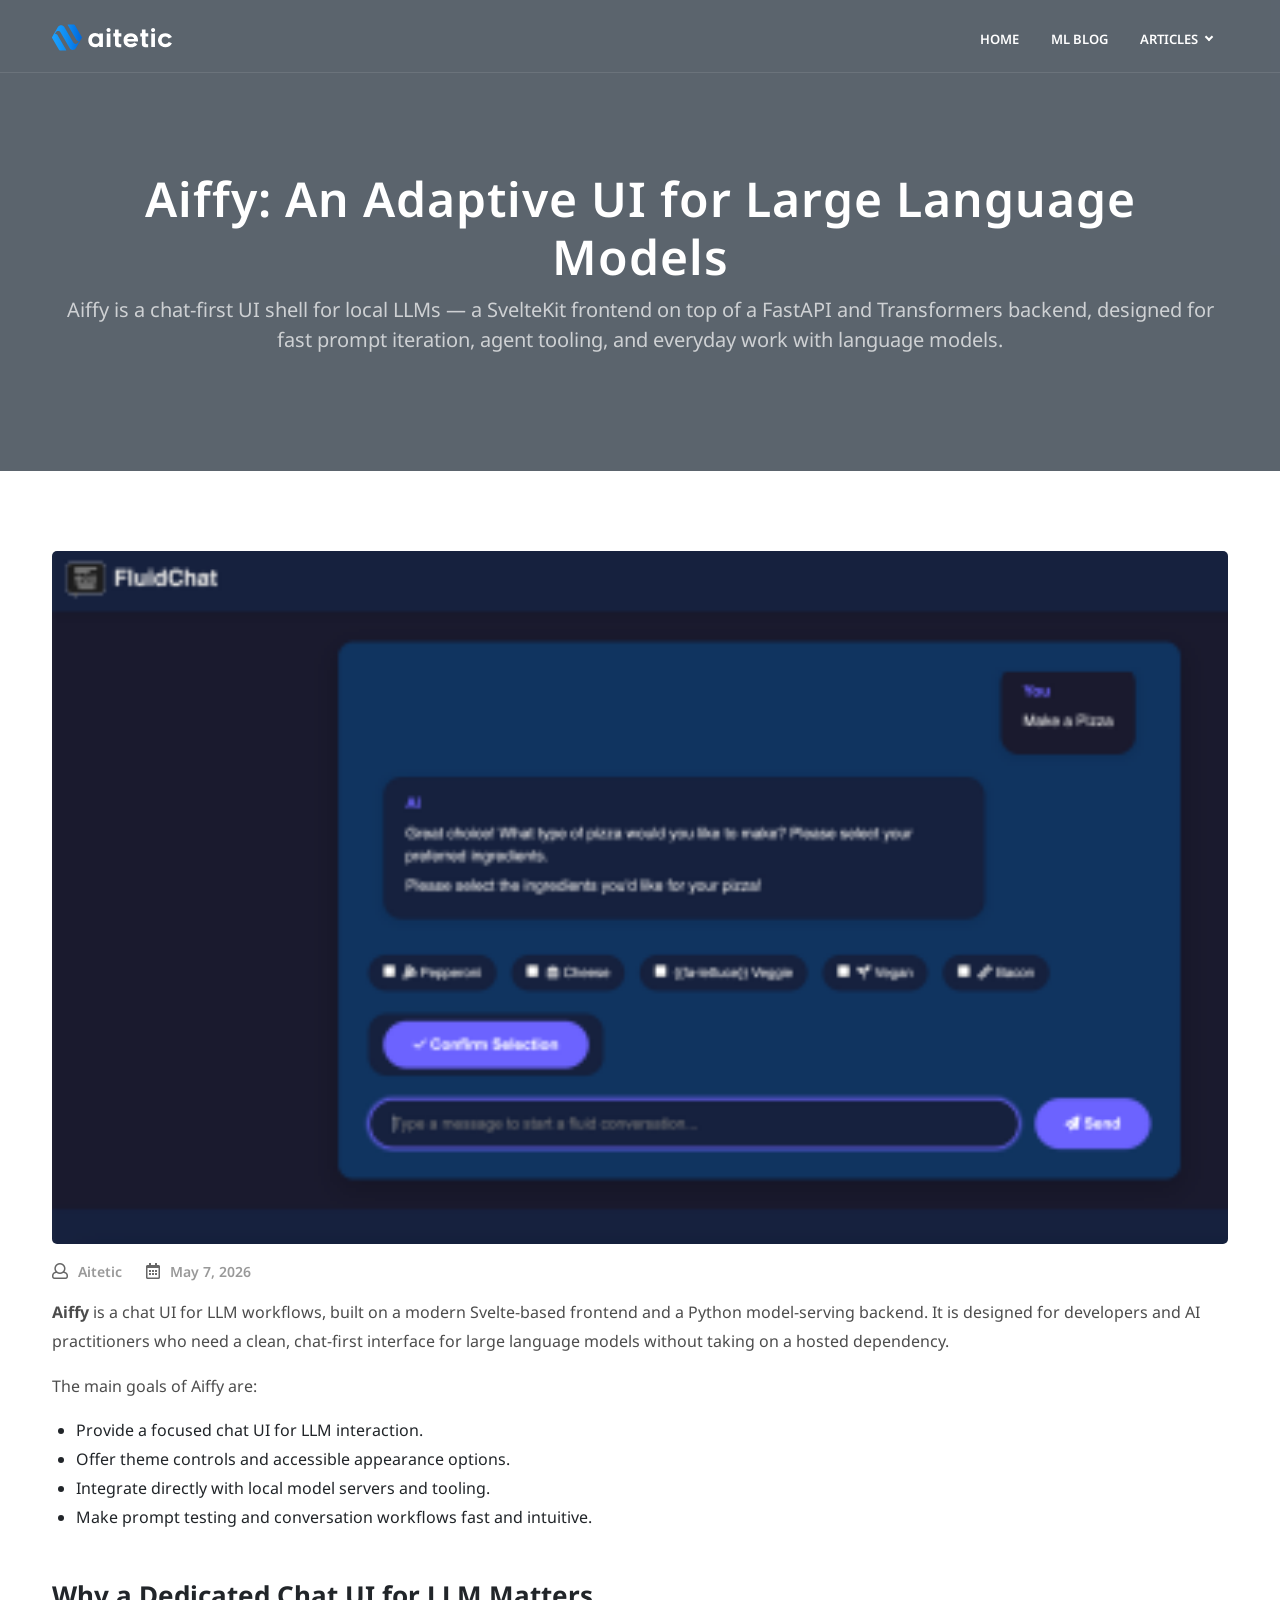
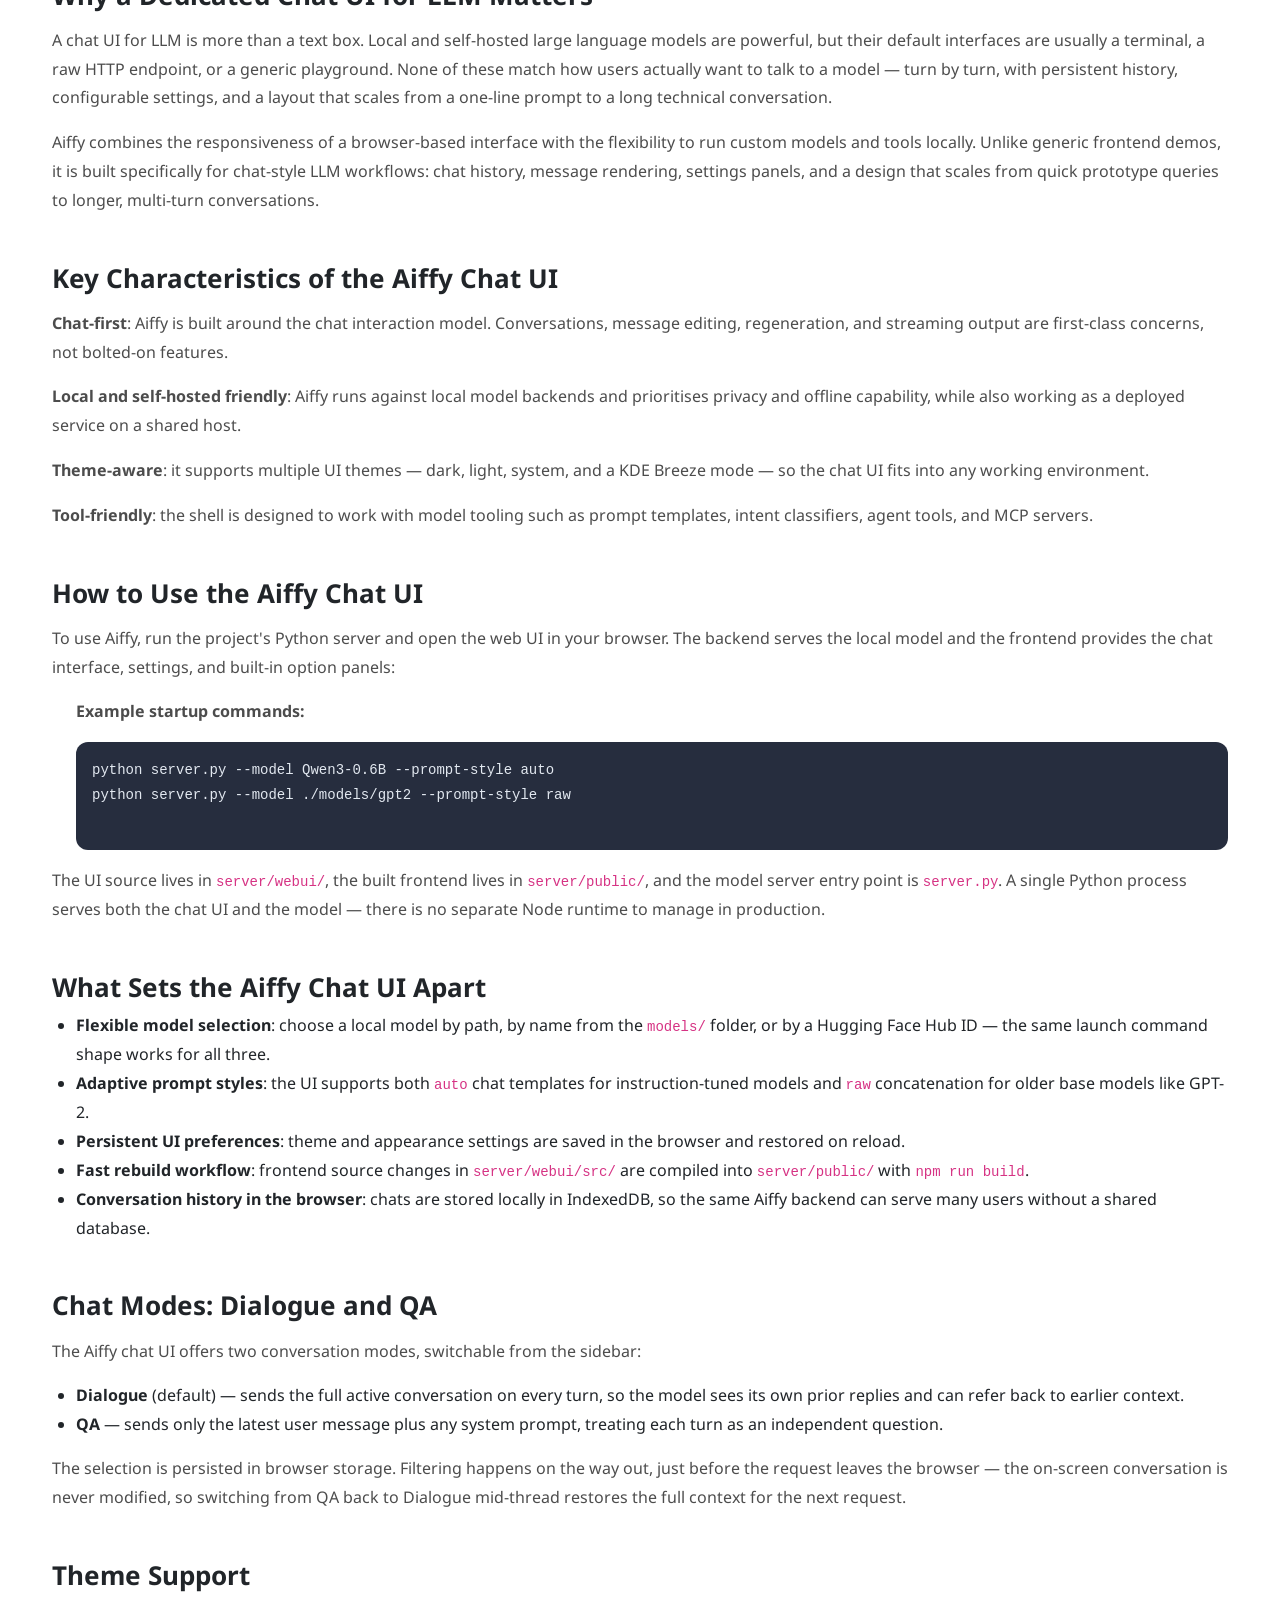
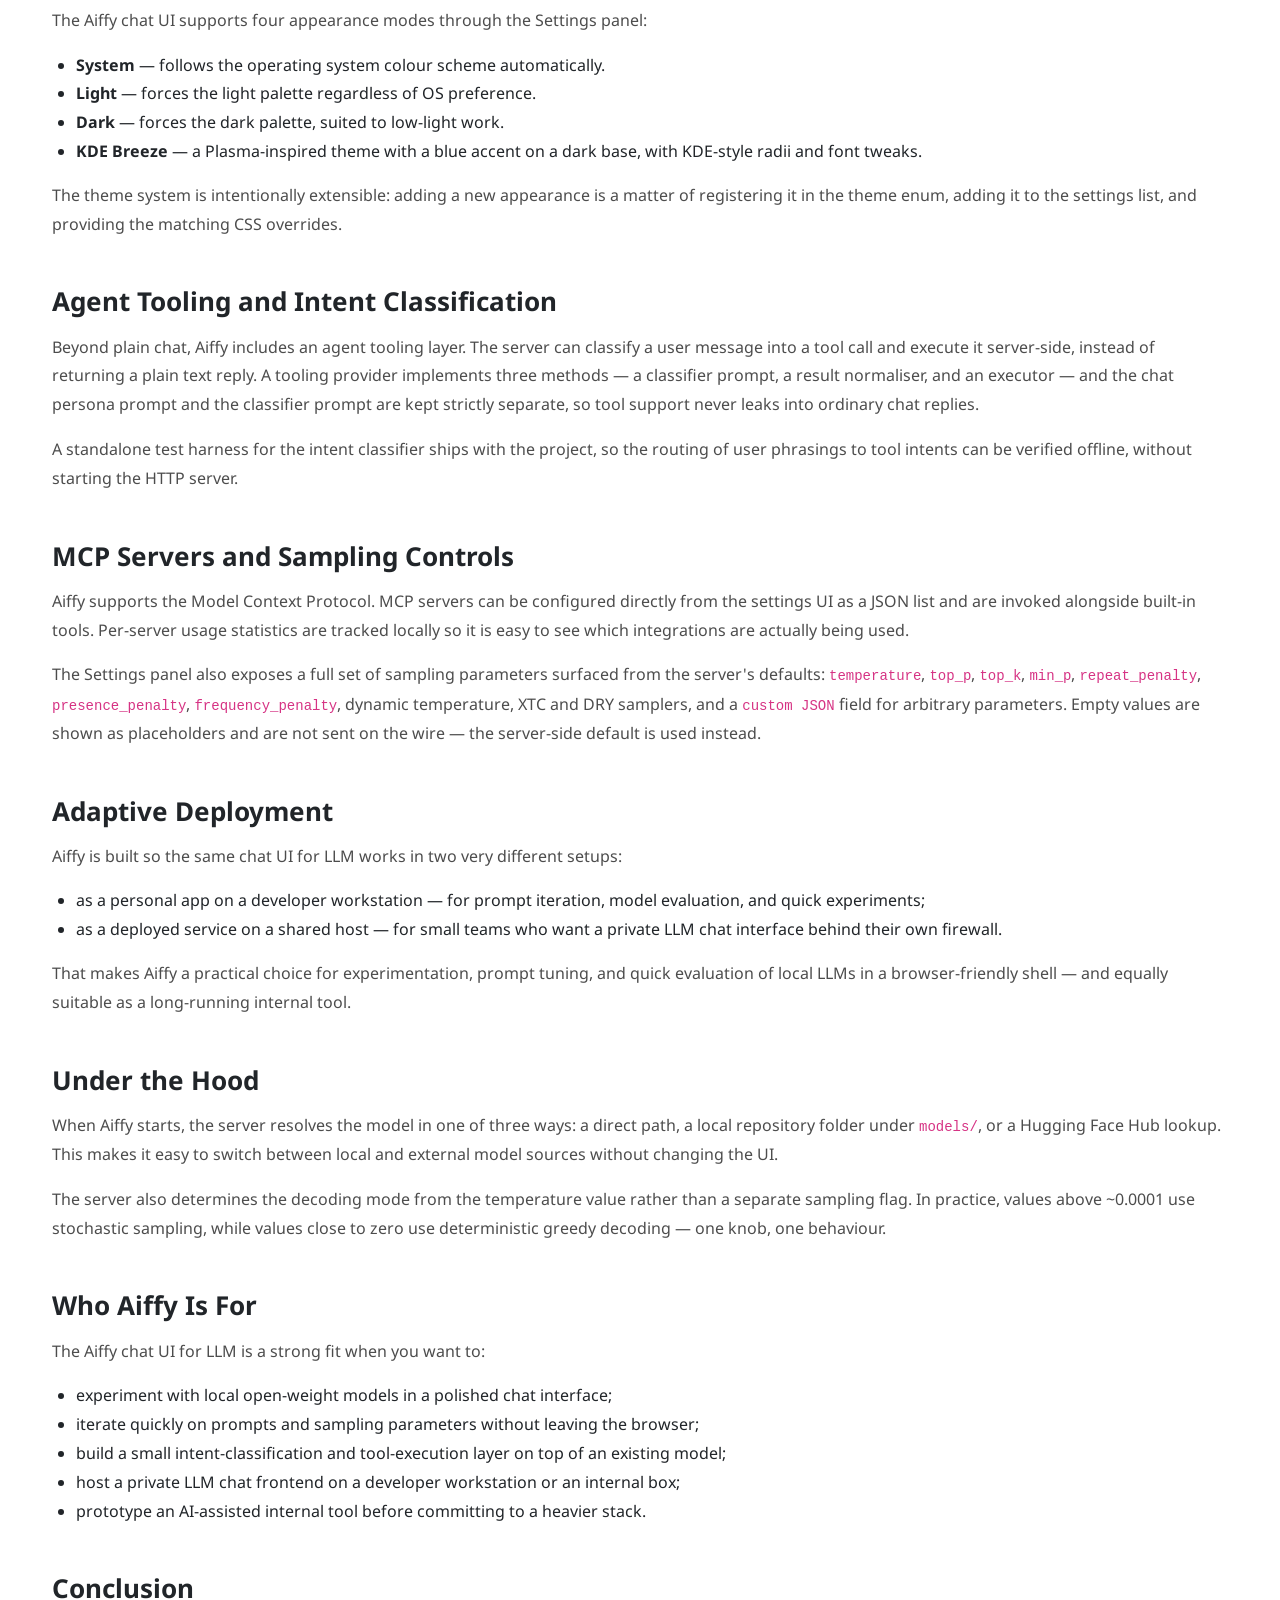
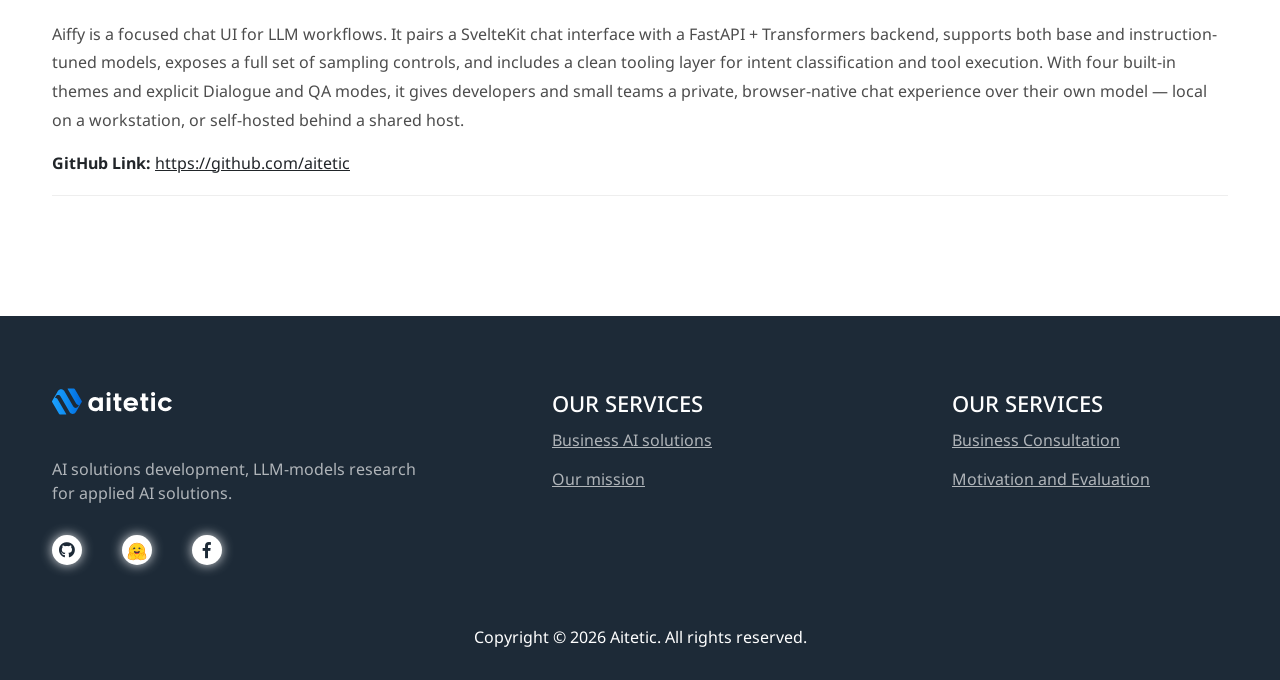
==== commit 4d026e53: "menu: refactoring (current on site)" ====
--- a/aiffy-chat-ui-for-llm.html
+++ b/aiffy-chat-ui-for-llm.html
@@ -82,16 +82,19 @@
             <div class="nav-menus-wrapper">
                 <ul class="nav-menu align-to-right">
                     <li><a href="/" class="nav-link">Home</a></li>
-                    <li><a href="#">Articles</a>
+                    <li><a href="/blog.html">ML Blog</a></li>
+
+                    <li><a href="#" role="button" aria-haspopup="true" aria-expanded="false" onclick="event.preventDefault();">Articles</a>
                         <ul class="nav-dropdown">
-                            <li><a href="/blog.html">ML Blog</a></li>
+                            <li><a href="https://github.com/aitetic" target="_blank" rel="noopener noreferrer">
+                                    <svg xmlns="http://www.w3.org/2000/svg" class="me-2 align-middle" viewBox="0 0 512 499.36" role="img" height="16" width="16" aria-label="GitHub icon">
+                                    <path fill="currentColor" fill-rule="evenodd" d="M256 0C114.64 0 0 114.61 0 256c0 113.09 73.34 209 175.08 242.9 12.8 2.35 17.47-5.56 17.47-12.34 0-6.08-.22-22.18-.35-43.54-71.2 15.49-86.2-34.34-86.2-34.34-11.64-29.57-28.42-37.45-28.42-37.45-23.27-15.84 1.73-15.55 1.73-15.55 25.69 1.81 39.21 26.38 39.21 26.38 22.84 39.12 59.92 27.82 74.5 21.27 2.33-16.54 8.94-27.82 16.25-34.22-56.84-6.43-116.6-28.43-116.6-126.49 0-27.95 10-50.8 26.35-68.69-2.63-6.48-11.42-32.5 2.51-67.75 0 0 21.49-6.88 70.4 26.24a242.65 242.65 0 0 1 128.18 0c48.87-33.13 70.33-26.24 70.33-26.24 14 35.25 5.18 61.27 2.55 67.75 16.41 17.9 26.31 40.75 26.31 68.69 0 98.35-59.85 120-116.88 126.32 9.19 7.9 17.38 23.53 17.38 47.41 0 34.22-.31 61.83-.31 70.23 0 6.85 4.61 14.81 17.6 12.31C438.72 464.97 512 369.08 512 256.02 512 114.62 397.37 0 256 0z">
+                                    </path>
+                                </svg>GitHub</a>
+                            </li>
                         </ul>
                     </li>
-                    <li><a href="https://github.com/aitetic" target="_blank" rel="noopener noreferrer">
-                        <svg xmlns="http://www.w3.org/2000/svg" class="me-2 align-middle" viewBox="0 0 512 499.36" role="img" height="16" width="16" aria-label="GitHub icon">
-                    	<path fill="currentColor" fill-rule="evenodd" d="M256 0C114.64 0 0 114.61 0 256c0 113.09 73.34 209 175.08 242.9 12.8 2.35 17.47-5.56 17.47-12.34 0-6.08-.22-22.18-.35-43.54-71.2 15.49-86.2-34.34-86.2-34.34-11.64-29.57-28.42-37.45-28.42-37.45-23.27-15.84 1.73-15.55 1.73-15.55 25.69 1.81 39.21 26.38 39.21 26.38 22.84 39.12 59.92 27.82 74.5 21.27 2.33-16.54 8.94-27.82 16.25-34.22-56.84-6.43-116.6-28.43-116.6-126.49 0-27.95 10-50.8 26.35-68.69-2.63-6.48-11.42-32.5 2.51-67.75 0 0 21.49-6.88 70.4 26.24a242.65 242.65 0 0 1 128.18 0c48.87-33.13 70.33-26.24 70.33-26.24 14 35.25 5.18 61.27 2.55 67.75 16.41 17.9 26.31 40.75 26.31 68.69 0 98.35-59.85 120-116.88 126.32 9.19 7.9 17.38 23.53 17.38 47.41 0 34.22-.31 61.83-.31 70.23 0 6.85 4.61 14.81 17.6 12.31C438.72 464.97 512 369.08 512 256.02 512 114.62 397.37 0 256 0z">
-                      	</path>
-                        </svg>GitHub</a></li>
+
                 </ul>
             </div>
         </nav>
